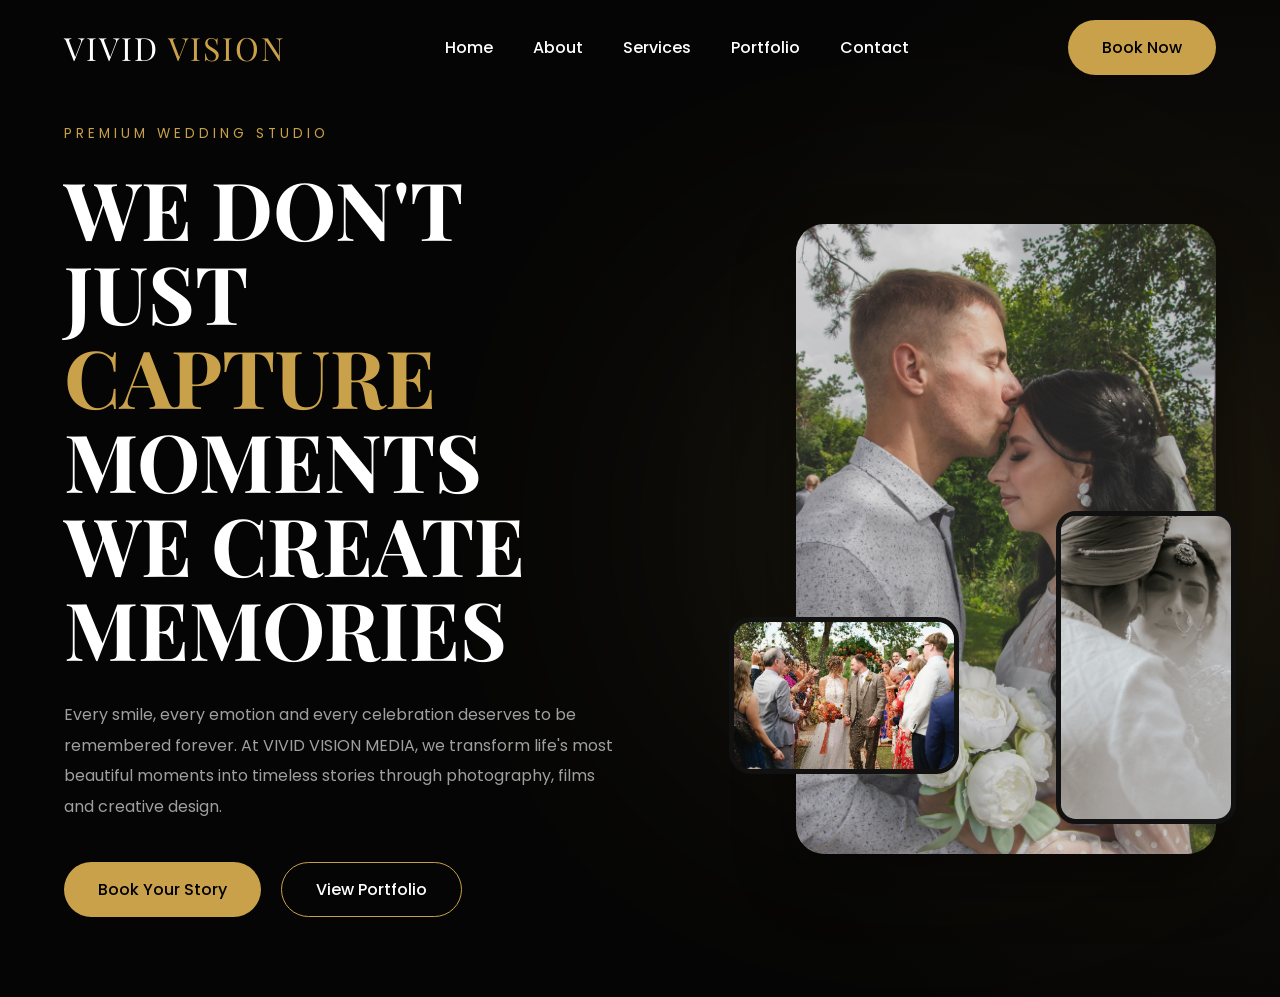
==== index.html @ 35544d78 "html update" ====
<!doctype html>
<html lang="en">
  <head>
    <!-- Basic Meta -->
    <meta charset="UTF-8" />
    <meta name="viewport" content="width=device-width, initial-scale=1.0" />

    <!-- SEO -->
    <meta
      name="description"
      content="VIVID VISION MEDIA - Premium Wedding Photography, Cinematic Films & Graphic Design Studio."
    />
    <meta
      name="keywords"
      content="Wedding Photography, Wedding Films, Graphic Design, Videography, Vivid Vision Media"
    />
    <meta name="author" content="Padmesh Kumar Singh" />

    <title>VIVID VISION MEDIA | Capturing Timeless Stories</title>

    <!-- Google Fonts -->
    <link rel="preconnect" href="https://fonts.googleapis.com" />
    <link rel="preconnect" href="https://fonts.gstatic.com" crossorigin />

    <link
      href="https://fonts.googleapis.com/css2?family=Playfair+Display:wght@500;600;700;800&family=Poppins:wght@300;400;500;600;700&display=swap"
      rel="stylesheet"
    />

    <!-- CSS -->
    <link rel="stylesheet" href="css/style.css" />
  </head>

  <body>
    <!-- ================= HEADER ================= -->

    <header class="header">
      <nav class="navbar container">
        <a href="#" class="logo"> VIVID <span>VISION</span> </a>

        <ul class="nav-links">
          <li><a href="#">Home</a></li>

          <li><a href="#">About</a></li>

          <li><a href="#">Services</a></li>

          <li><a href="#">Portfolio</a></li>

          <li><a href="#">Contact</a></li>
        </ul>

        <a href="#" class="btn btn-primary"> Book Now </a>
      </nav>
    </header>

    <!-- ================= MAIN ================= -->

    <main>
      <!-- HERO -->

      <!--==================== HERO ====================-->

      <!--==================== HERO SECTION ====================-->

      <section class="hero">
        <div class="container hero-wrapper">
          <!-- Left Content -->

          <article class="hero-content">
            <p class="hero-tag">PREMIUM WEDDING STUDIO</p>

            <h1 class="hero-title">
              WE DON'T JUST

              <span>CAPTURE</span>

              MOMENTS

              <br />

              WE CREATE MEMORIES
            </h1>

            <p class="hero-text">
              Every smile, every emotion and every celebration deserves to be
              remembered forever. At VIVID VISION MEDIA, we transform life's
              most beautiful moments into timeless stories through photography,
              films and creative design.
            </p>

            <div class="hero-buttons">
              <a href="#" class="btn btn-primary"> Book Your Story </a>

              <a href="#" class="btn btn-secondary"> View Portfolio </a>
            </div>
          </article>

          <!-- Right Side -->

          <aside class="hero-gallery">
            <div class="glow"></div>

            <img src="images/hero/main.jpg" alt="Wedding" class="main-image" />

            <img
              src="images/hero/left.jpg"
              alt="Photography"
              class="small-image left-image"
            />

            <img
              src="images/hero/right.jpg"
              alt="Graphic Design"
              class="small-image right-image"
            />
          </aside>
        </div>
      </section>

      <!-- SERVICES -->

      <section class="services-preview"></section>

      <!-- PORTFOLIO -->

      <section class="portfolio-preview"></section>

      <!-- CTA -->

      <section class="cta"></section>
    </main>

    <!-- ================= FOOTER ================= -->

    <footer></footer>
  </body>
</html>
---- css/style.css ----
/* ==========================================
   GOOGLE FONTS
========================================== */

/* ==========================================
   CSS VARIABLES
========================================== */

:root {
  /* Colors */

  --primary-color: #c9a14a;
  --primary-hover: #d8b15c;

  --black: #050505;
  --dark: #0d0d0d;
  --card: #171717;

  --white: #ffffff;
  --text: #d9d9d9;
  --gray: #9f9f9f;

  --border: #262626;

  --shadow: 0 15px 40px rgba(0, 0, 0, 0.35);

  /* Fonts */

  --heading-font: "Playfair Display", serif;
  --body-font: "Poppins", sans-serif;

  /* Container */

  --container-width: 1200px;

  /* Transition */

  --transition: 0.35s ease;
}

/* ==========================================
   RESET
========================================== */

* {
  margin: 0;
  padding: 0;
  box-sizing: border-box;
}

html {
  scroll-behavior: smooth;
}

body {
  background: var(--black);

  color: var(--white);

  font-family: var(--body-font);

  overflow-x: hidden;
}

/* ==========================================
   GLOBAL
========================================== */

img {
  display: block;

  width: 100%;
}

a {
  color: inherit;

  text-decoration: none;
}

ul {
  list-style: none;
}

button {
  border: none;

  cursor: pointer;

  font-family: inherit;
}

.container {
  width: min(90%, 1200px);

  margin-inline: auto;
}

/* ==========================================
   TYPOGRAPHY
========================================== */

h1,
h2,
h3,
h4,
h5,
h6 {
  font-family: var(--heading-font);

  font-weight: 700;

  line-height: 1.1;
}

p {
  color: var(--text);

  line-height: 1.8;
}

/* ==========================================
   BUTTONS
========================================== */

.btn {
  display: inline-flex;

  align-items: center;

  justify-content: center;

  padding: 14px 34px;

  border-radius: 50px;

  transition: var(--transition);

  font-weight: 500;
}

.btn-primary {
  background: var(--primary-color);

  color: black;

  border-radius: 50px;

  padding: 15px 34px;

  transition: 0.4s;
}

.btn-primary:hover {
  transform: translateY(-4px);

  box-shadow: 0 10px 30px rgba(201, 161, 74, 0.4);
}

/* ==========================================
   HEADER
========================================== */

/*=========================================
HEADER
=========================================*/

.header {
  position: fixed;

  top: 0;

  left: 0;

  width: 100%;

  z-index: 1000;

  padding: 20px 0;

  background: transparent;

  transition: all 0.4s ease;
}

.navbar {
  display: flex;

  justify-content: space-between;

  align-items: center;
}

.logo {
  font-size: 2rem;

  font-family: var(--heading-font);

  color: white;

  letter-spacing: 2px;
}

.logo span {
  color: var(--primary-color);
}

.nav-links {
  display: flex;

  gap: 40px;
}

.nav-links a {
  position: relative;

  color: var(--white);

  transition: 0.3s;

  font-weight: 500;
}

.nav-links a::after {
  content: "";

  position: absolute;

  left: 0;

  bottom: -8px;

  width: 0;

  height: 2px;

  background: var(--primary-color);

  transition: 0.4s;
}

.nav-links a:hover {
  color: var(--primary-color);
}

.nav-links a:hover::after {
  width: 100%;
}
/*==================================================
                HERO SECTION
==================================================*/

.hero {
  position: relative;

  min-height: 100vh;

  display: flex;

  align-items: center;

  overflow: hidden;

  padding: 120px 0 80px;
}

/* Container */

.hero-wrapper {
  display: grid;

  grid-template-columns: 1.1fr 0.9fr;

  align-items: center;

  gap: 70px;
}

/* LEFT */

.hero-content {
  z-index: 5;
}

/* Tag */

.hero-tag {
  display: inline-block;

  color: var(--primary-color);

  letter-spacing: 4px;

  text-transform: uppercase;

  font-size: 0.85rem;

  margin-bottom: 20px;
}

/* Heading */

.hero-title {
  font-size: 5rem;

  line-height: 1.05;

  font-weight: 700;

  margin-bottom: 30px;
}

.hero-title span {
  display: block;

  color: var(--primary-color);
}

/* Paragraph */

.hero-text {
  max-width: 560px;

  color: var(--gray);

  margin-bottom: 40px;

  line-height: 1.9;
}

/* Buttons */

.hero-buttons {
  display: flex;

  gap: 20px;
}

.btn-secondary {
  border: 1px solid var(--primary-color);

  color: white;
}

.btn-secondary:hover {
  background: var(--primary-color);

  color: black;
}
/*==================================================
              HERO GALLERY
==================================================*/

.hero-gallery {
  position: relative;

  height: 650px;
}

/* Main Image */

.main-image {
  position: absolute;

  width: 420px;

  right: 0;

  top: 30px;

  border-radius: 28px;

  box-shadow: 0 25px 60px rgba(0, 0, 0, 0.45);
}

/* Left Image */

.left-image {
  position: absolute;

  width: 230px;

  left: 0;

  bottom: 70px;

  border-radius: 22px;

  border: 5px solid #111;
}

/* Right Image */

.right-image {
  position: absolute;

  width: 180px;

  right: -20px;

  bottom: 20px;

  border-radius: 20px;

  border: 5px solid #111;
}
/*==================================================
                GLOW EFFECT
==================================================*/

.glow {
  position: absolute;

  width: 420px;

  height: 420px;

  background: #c8a44d;

  opacity: 0.15;

  filter: blur(150px);

  border-radius: 50%;

  right: 80px;

  top: 120px;
}
.hero::before {
  content: "";

  position: absolute;

  inset: 0;

  background: radial-gradient(
    circle at right,
    rgba(201, 161, 74, 0.08),
    transparent 45%
  );

  z-index: -1;
}
.hero-gallery img {
  transition: all 0.5s ease;

  cursor: pointer;
}

.hero-gallery img:hover {
  transform: translateY(-12px) scale(1.03);

  box-shadow:
    0 25px 60px rgba(0, 0, 0, 0.45),
    0 0 35px rgba(201, 161, 74, 0.35);
}
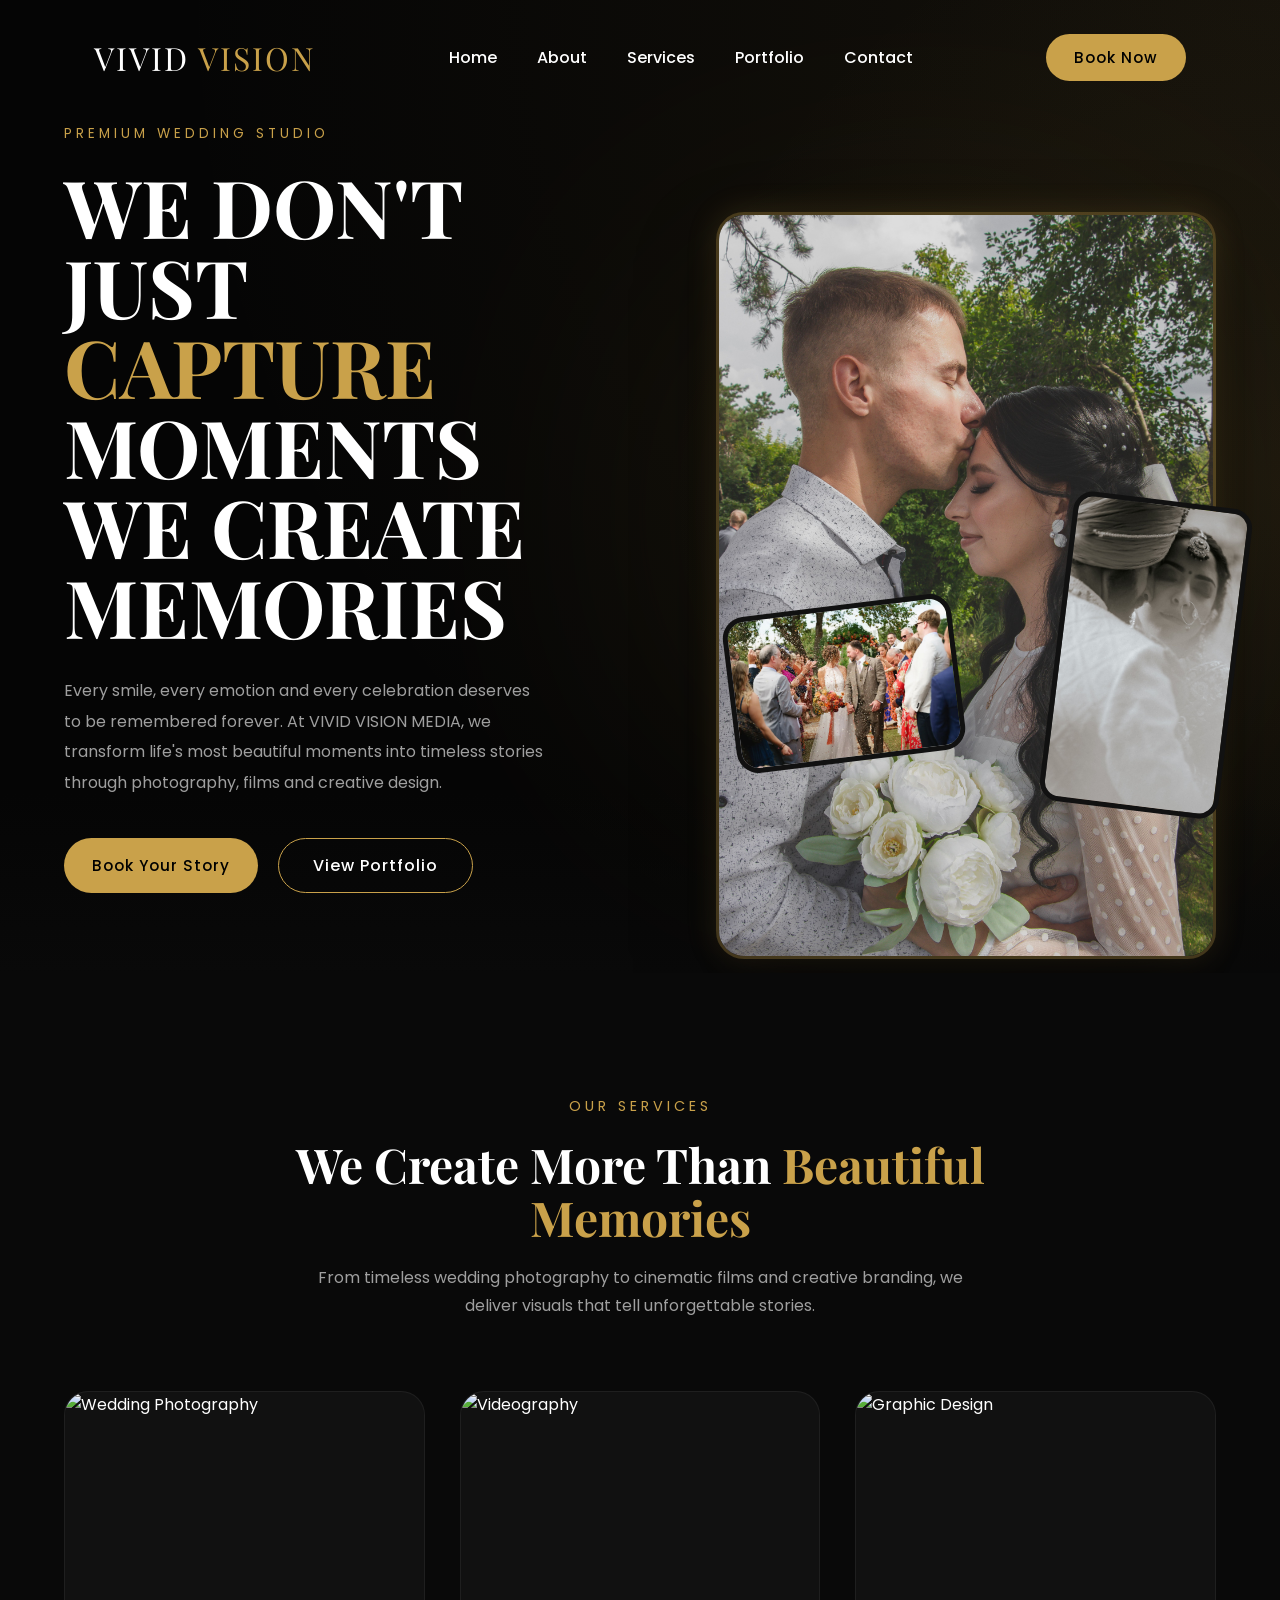
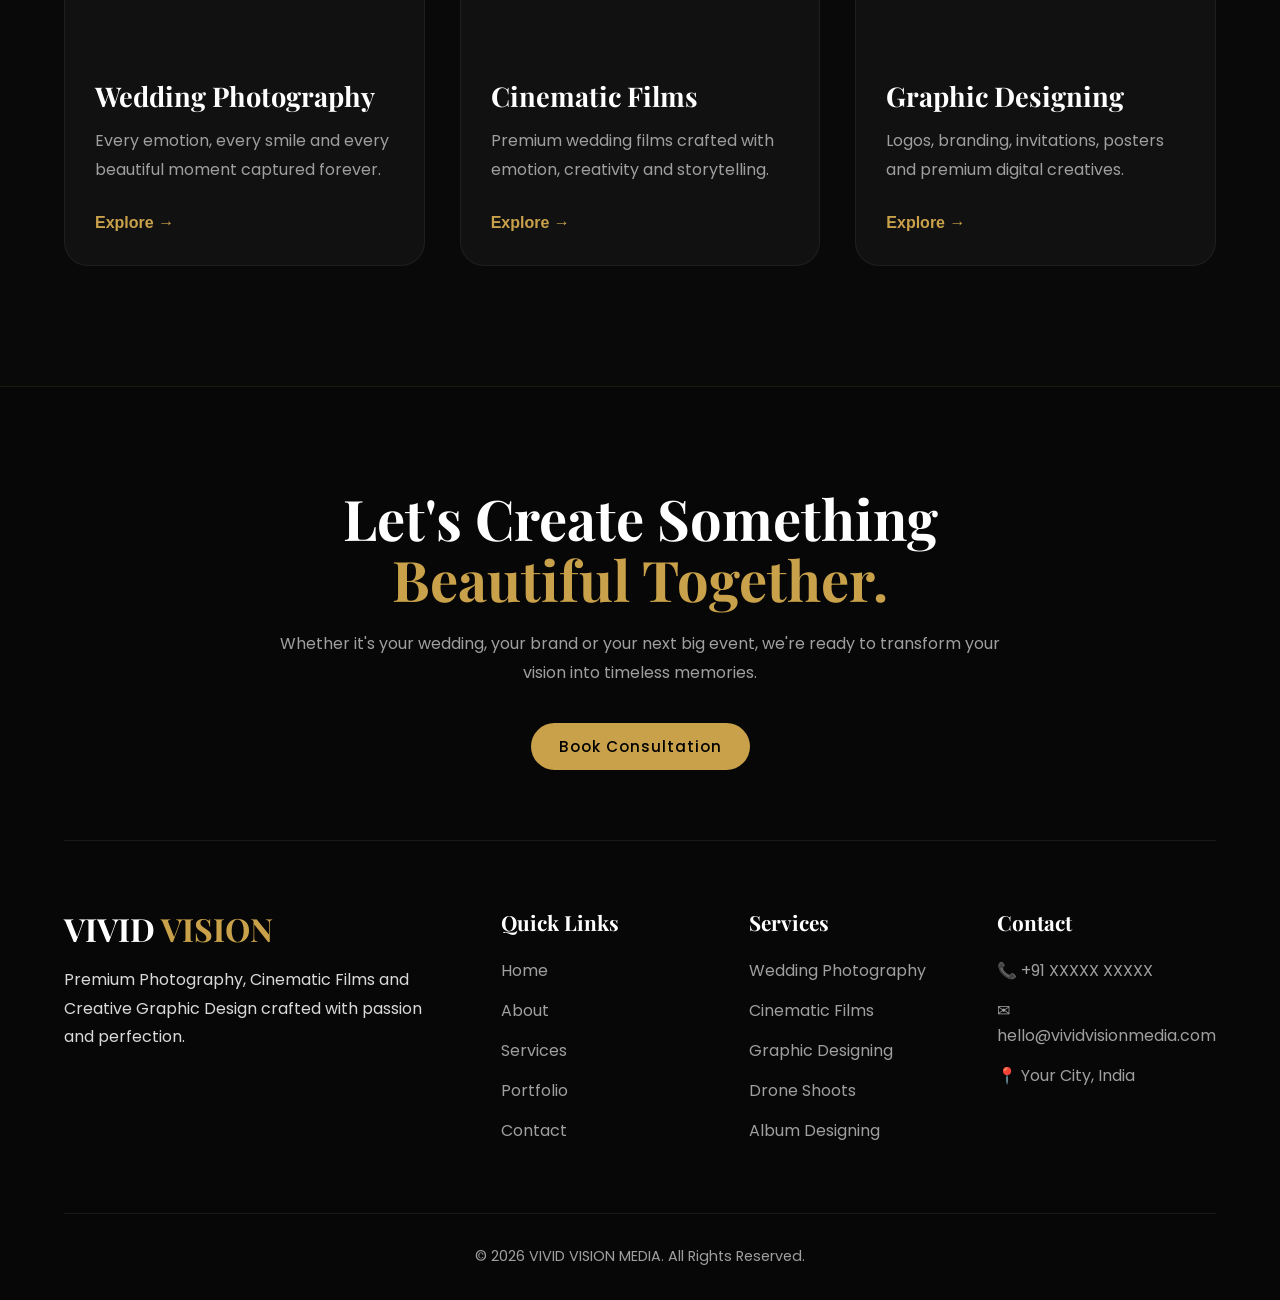
==== commit 17971dd1: "update service and footer section" ====
--- a/index.html
+++ b/index.html
@@ -118,21 +118,244 @@
         </div>
       </section>
 
-      <!-- SERVICES -->
-
-      <section class="services-preview"></section>
-
-      <!-- PORTFOLIO -->
-
-      <section class="portfolio-preview"></section>
-
-      <!-- CTA -->
-
-      <section class="cta"></section>
-    </main>
+     <!--==================== FEATURED SERVICES ====================-->
+
+<!--==================== SERVICES ====================-->
+
+<section class="services">
+
+    <div class="container">
+
+        <div class="section-header">
+
+            <span class="section-tag">OUR SERVICES</span>
+
+            <h2 class="section-title">
+                We Create More Than
+                <span>Beautiful Memories</span>
+            </h2>
+
+            <p class="section-description">
+                From timeless wedding photography to cinematic films and creative branding,
+                we deliver visuals that tell unforgettable stories.
+            </p>
+
+        </div>
+
+        <div class="services-grid">
+
+            <!-- Card 1 -->
+
+            <article class="service-card">
+
+                <div class="service-image">
+
+                    <img src="images/services/wedding.jpg"
+                        alt="Wedding Photography">
+
+                </div>
+
+                <div class="service-content">
+
+                    <h3>Wedding Photography</h3>
+
+                    <p>
+                        Every emotion, every smile and every beautiful moment captured forever.
+                    </p>
+
+                    <a href="#" class="service-link">
+                        Explore →
+                    </a>
+
+                </div>
+
+            </article>
+
+            <!-- Card 2 -->
+
+            <article class="service-card">
+
+                <div class="service-image">
+
+                    <img src="images/services/videography.jpg"
+                        alt="Videography">
+
+                </div>
+
+                <div class="service-content">
+
+                    <h3>Cinematic Films</h3>
+
+                    <p>
+                        Premium wedding films crafted with emotion, creativity and storytelling.
+                    </p>
+
+                    <a href="#" class="service-link">
+                        Explore →
+                    </a>
+
+                </div>
+
+            </article>
+
+            <!-- Card 3 -->
+
+            <article class="service-card">
+
+                <div class="service-image">
+
+                    <img src="images/services/graphic-design.jpg"
+                        alt="Graphic Design">
+
+                </div>
+
+                <div class="service-content">
+
+                    <h3>Graphic Designing</h3>
+
+                    <p>
+                        Logos, branding, invitations, posters and premium digital creatives.
+                    </p>
+
+                    <a href="#" class="service-link">
+                        Explore →
+                    </a>
+
+                </div>
+
+            </article>
+
+        </div>
+
+    </div>
+
+</section>
 
     <!-- ================= FOOTER ================= -->
 
-    <footer></footer>
+    <!--==================== FOOTER ====================-->
+
+<footer class="footer">
+
+    <div class="container">
+
+        <!-- CTA -->
+
+        <div class="footer-cta">
+
+            <h2>
+                Let's Create Something
+                <span>Beautiful Together.</span>
+            </h2>
+
+            <p>
+                Whether it's your wedding, your brand or your next big event,
+                we're ready to transform your vision into timeless memories.
+            </p>
+
+            <a href="#" class="btn btn-primary">
+                Book Consultation
+            </a>
+
+        </div>
+
+        <hr>
+
+        <!-- Footer Content -->
+
+        <div class="footer-content">
+
+            <!-- Brand -->
+
+            <div class="footer-column">
+
+                <h3 class="footer-logo">
+                    VIVID <span>VISION</span>
+                </h3>
+
+                <p>
+                    Premium Photography, Cinematic Films and Creative Graphic
+                    Design crafted with passion and perfection.
+                </p>
+
+            </div>
+
+            <!-- Quick Links -->
+
+            <div class="footer-column">
+
+                <h4>Quick Links</h4>
+
+                <ul>
+
+                    <li><a href="#">Home</a></li>
+
+                    <li><a href="#">About</a></li>
+
+                    <li><a href="#">Services</a></li>
+
+                    <li><a href="#">Portfolio</a></li>
+
+                    <li><a href="#">Contact</a></li>
+
+                </ul>
+
+            </div>
+
+            <!-- Services -->
+
+            <div class="footer-column">
+
+                <h4>Services</h4>
+
+                <ul>
+
+                    <li>Wedding Photography</li>
+
+                    <li>Cinematic Films</li>
+
+                    <li>Graphic Designing</li>
+
+                    <li>Drone Shoots</li>
+
+                    <li>Album Designing</li>
+
+                </ul>
+
+            </div>
+
+            <!-- Contact -->
+
+            <div class="footer-column">
+
+                <h4>Contact</h4>
+
+                <ul>
+
+                    <li>📞 +91 XXXXX XXXXX</li>
+
+                    <li>✉ hello@vividvisionmedia.com</li>
+
+                    <li>📍 Your City, India</li>
+
+                </ul>
+
+            </div>
+
+        </div>
+
+        <div class="footer-bottom">
+
+            <p>
+
+                © 2026 VIVID VISION MEDIA. All Rights Reserved.
+
+            </p>
+
+        </div>
+
+    </div>
+
+</footer>
   </body>
 </html>
--- a/css/style.css
+++ b/css/style.css
@@ -53,7 +53,13 @@
 }
 
 body {
-  background: var(--black);
+  background:
+
+radial-gradient(circle at top right,
+rgba(201,161,74,.08),
+transparent 35%),
+
+#050505;
 
   color: var(--white);
 
@@ -146,15 +152,20 @@
 
   border-radius: 50px;
 
-  padding: 15px 34px;
+  padding: 12px 28px;
+  font-size:.95rem;
+letter-spacing:1px;
 
   transition: 0.4s;
 }
 
-.btn-primary:hover {
-  transform: translateY(-4px);
-
-  box-shadow: 0 10px 30px rgba(201, 161, 74, 0.4);
+.btn-primary:hover{
+
+    transform:translateY(-5px) scale(1.02);
+
+    box-shadow:
+    0 12px 35px rgba(201,161,74,.45);
+
 }
 
 /* ==========================================
@@ -189,6 +200,7 @@
   justify-content: space-between;
 
   align-items: center;
+  padding:14px 30px;
 }
 
 .logo {
@@ -263,6 +275,29 @@
 
   padding: 120px 0 80px;
 }
+.hero::after{
+
+    content:"";
+
+    position:absolute;
+
+    left:0;
+
+    bottom:0;
+
+    width:100%;
+
+    height:180px;
+
+    background:linear-gradient(
+        to bottom,
+        transparent,
+        #090909
+    );
+
+    pointer-events:none;
+
+}
 
 /* Container */
 
@@ -274,6 +309,8 @@
   align-items: center;
 
   gap: 70px;
+  position: relative;
+z-index: 2;
 }
 
 /* LEFT */
@@ -303,7 +340,7 @@
 .hero-title {
   font-size: 5rem;
 
-  line-height: 1.05;
+  line-height: 1;
 
   font-weight: 700;
 
@@ -319,7 +356,7 @@
 /* Paragraph */
 
 .hero-text {
-  max-width: 560px;
+  max-width: 480px;
 
   color: var(--gray);
 
@@ -334,6 +371,11 @@
   display: flex;
 
   gap: 20px;
+}
+.hero-buttons .btn{
+
+    letter-spacing:1px;
+
 }
 
 .btn-secondary {
@@ -359,18 +401,26 @@
 
 /* Main Image */
 
-.main-image {
-  position: absolute;
-
-  width: 420px;
-
-  right: 0;
-
-  top: 30px;
-
-  border-radius: 28px;
-
-  box-shadow: 0 25px 60px rgba(0, 0, 0, 0.45);
+.main-image{
+
+    position:absolute;
+
+    width:500px;
+
+    right:0;
+
+    top:30px;
+
+    border-radius:28px;
+
+    border:3px solid rgba(201,161,74,.30);
+
+    box-shadow:
+        0 35px 80px rgba(0,0,0,.45),
+        0 0 30px rgba(201,161,74,.18);
+
+    transition:.5s;
+
 }
 
 /* Left Image */
@@ -387,6 +437,9 @@
   border-radius: 22px;
 
   border: 5px solid #111;
+  transform:rotate(-7deg);
+
+transition:.5s;
 }
 
 /* Right Image */
@@ -403,6 +456,9 @@
   border-radius: 20px;
 
   border: 5px solid #111;
+  transform:rotate(7deg);
+
+transition:.5s;
 }
 /*==================================================
                 GLOW EFFECT
@@ -455,3 +511,331 @@
     0 25px 60px rgba(0, 0, 0, 0.45),
     0 0 35px rgba(201, 161, 74, 0.35);
 }
+
+/*==================================================
+                SERVICES
+==================================================*/
+
+/*==================================================
+                SERVICES
+==================================================*/
+
+.services{
+
+    padding:120px 0;
+
+    background:#090909;
+
+}
+
+.section-header{
+
+    text-align:center;
+
+    max-width:700px;
+
+    margin:0 auto 70px;
+
+}
+
+.section-tag{
+
+    color:var(--primary-color);
+
+    letter-spacing:4px;
+
+    font-size:.9rem;
+
+    text-transform:uppercase;
+
+}
+
+.section-title{
+
+    font-size:3rem;
+
+    margin:20px 0;
+
+}
+
+.section-title span{
+
+    color:var(--primary-color);
+
+}
+
+.section-description{
+
+    color:var(--gray);
+
+    line-height:1.8;
+
+}
+
+.services-grid{
+
+    display:grid;
+
+    grid-template-columns:repeat(3,1fr);
+
+    gap:35px;
+
+}
+
+.service-card{
+
+    background:#111;
+
+    border-radius:24px;
+
+    overflow:hidden;
+
+    transition:.45s;
+
+    border:1px solid rgba(255,255,255,.06);
+
+}
+
+.service-card:hover{
+
+    transform:translateY(-12px);
+
+    border-color:rgba(201,161,74,.35);
+
+    box-shadow:
+    0 25px 60px rgba(0,0,0,.45);
+
+}
+
+.service-image{
+
+    overflow:hidden;
+
+    height:260px;
+
+}
+
+.service-image img{
+
+    width:100%;
+
+    height:100%;
+
+    object-fit:cover;
+
+    transition:.6s;
+
+}
+
+.service-card:hover img{
+
+    transform:scale(1.08);
+
+}
+.service-content{
+
+    padding:30px;
+
+}
+
+.service-content h3{
+
+    margin-bottom:15px;
+
+    font-size:1.7rem;
+
+}
+
+.service-content p{
+
+    color:var(--gray);
+
+    line-height:1.8;
+
+    margin-bottom:25px;
+
+}
+
+.service-link{
+
+    color:var(--primary-color);
+
+    font-weight:600;
+
+    transition:.4s;
+
+}
+
+.service-link:hover{
+
+    letter-spacing:1px;
+
+}
+/*=========================================
+        HERO HOVER EFFECTS
+=========================================*/
+
+.hero-gallery:hover .main-image{
+
+    transform:translateY(-12px) scale(1.02);
+
+}
+
+.hero-gallery:hover .left-image{
+
+    transform:rotate(-10deg) translateY(-10px);
+
+}
+
+.hero-gallery:hover .right-image{
+
+    transform:rotate(10deg) translateY(-10px);
+
+}
+
+/*==================================================
+                    FOOTER
+==================================================*/
+
+.footer{
+
+    background:#070707;
+
+    padding:100px 0 30px;
+
+    border-top:1px solid rgba(201,161,74,.12);
+
+}
+
+.footer hr{
+
+    border:none;
+
+    height:1px;
+
+    background:rgba(255,255,255,.08);
+
+    margin:70px 0;
+
+}
+.footer-cta{
+
+    text-align:center;
+
+    max-width:750px;
+
+    margin:auto;
+
+}
+
+.footer-cta h2{
+
+    font-size:3.5rem;
+
+    margin-bottom:20px;
+
+}
+
+.footer-cta span{
+
+    color:var(--primary-color);
+
+}
+
+.footer-cta p{
+
+    color:var(--gray);
+
+    line-height:1.8;
+
+    margin-bottom:35px;
+
+}
+.footer-content{
+
+    display:grid;
+
+    grid-template-columns:2fr 1fr 1fr 1fr;
+
+    gap:60px;
+
+}
+
+.footer-column h4{
+
+    margin-bottom:25px;
+
+    font-size:1.3rem;
+
+}
+
+.footer-column ul{
+
+    display:flex;
+
+    flex-direction:column;
+
+    gap:15px;
+
+}
+
+.footer-column a{
+
+    color:var(--gray);
+
+    transition:.35s;
+
+}
+
+.footer-column a:hover{
+
+    color:var(--primary-color);
+
+    padding-left:8px;
+
+}
+
+.footer-column li{
+
+    color:var(--gray);
+
+}
+.footer-logo{
+
+    font-size:2rem;
+
+    margin-bottom:20px;
+
+}
+
+.footer-logo span{
+
+    color:var(--primary-color);
+
+}
+.footer-bottom{
+
+    margin-top:70px;
+
+    padding-top:30px;
+
+    text-align:center;
+
+    border-top:1px solid rgba(255,255,255,.08);
+
+}
+
+.footer-bottom p{
+
+    color:var(--gray);
+
+    font-size:.9rem;
+
+}
+.footer .btn-primary:hover{
+
+    box-shadow:
+
+    0 0 30px rgba(201,161,74,.45);
+
+}
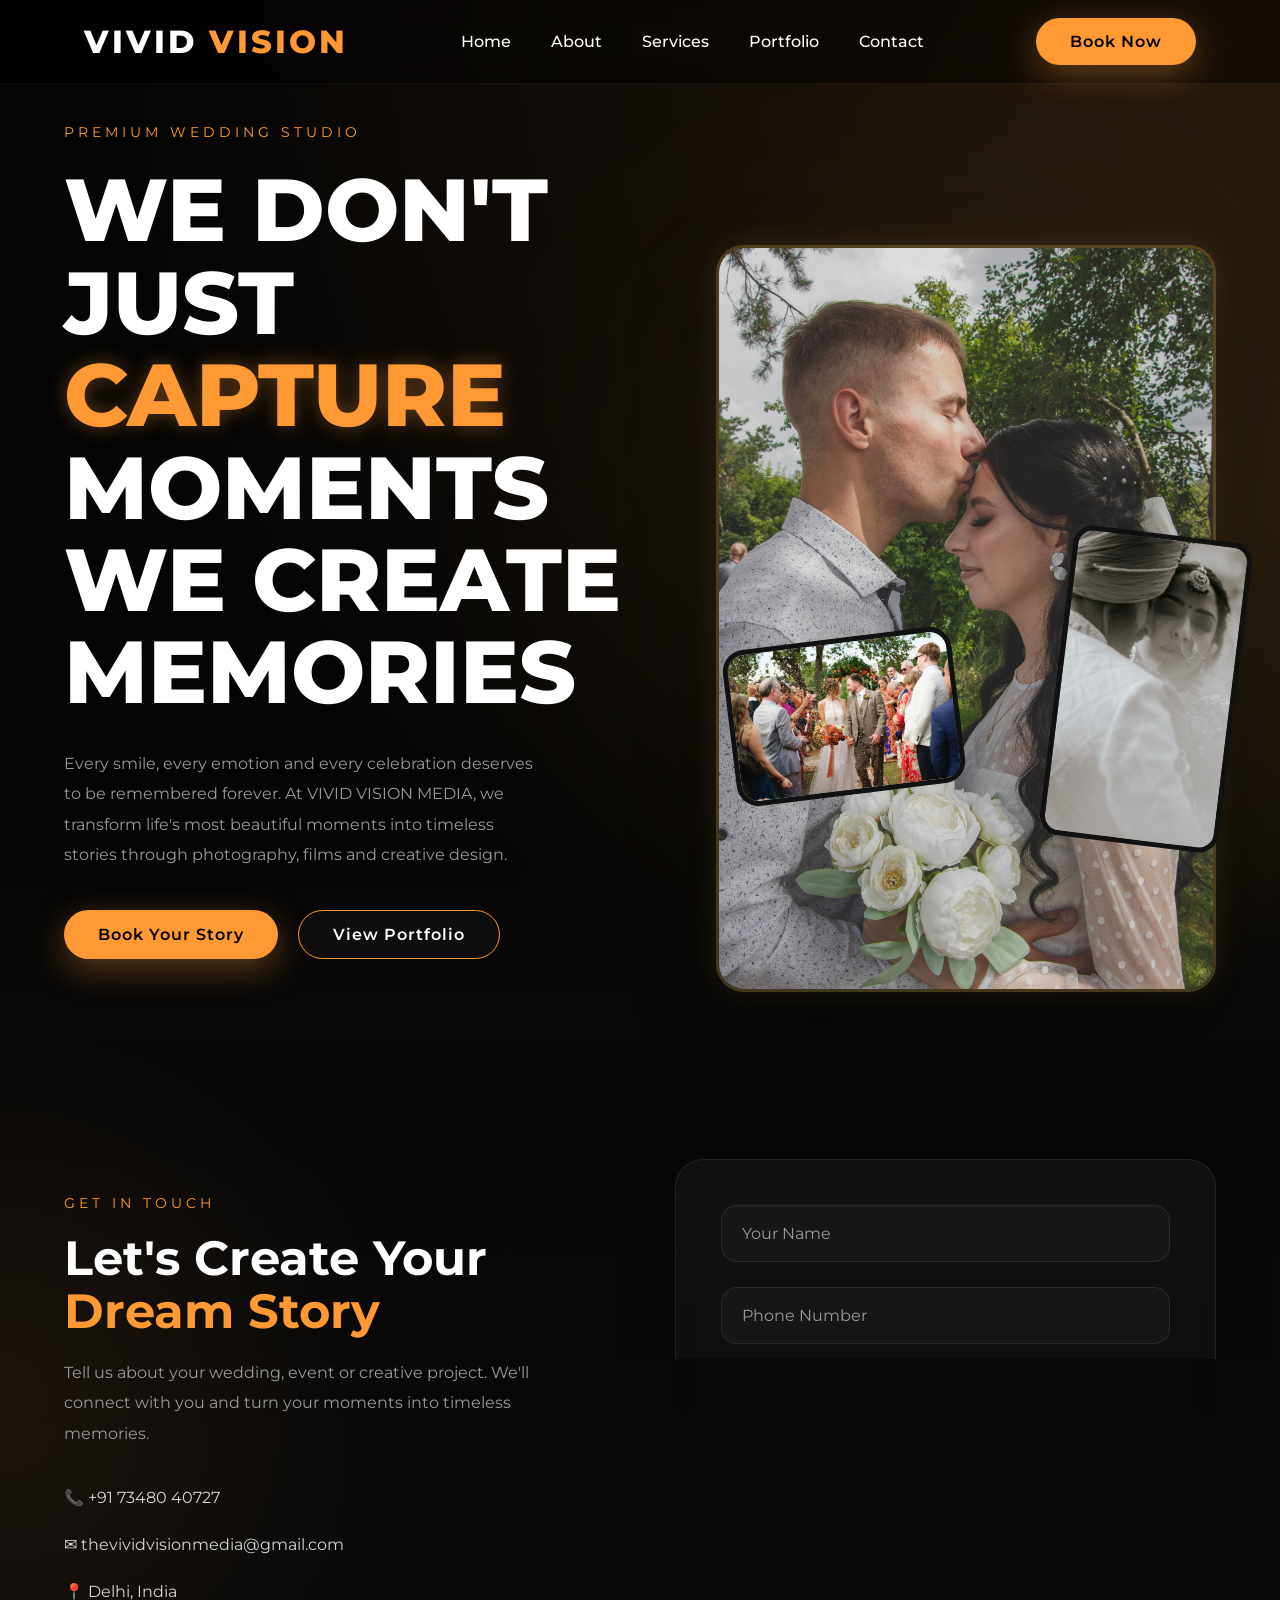
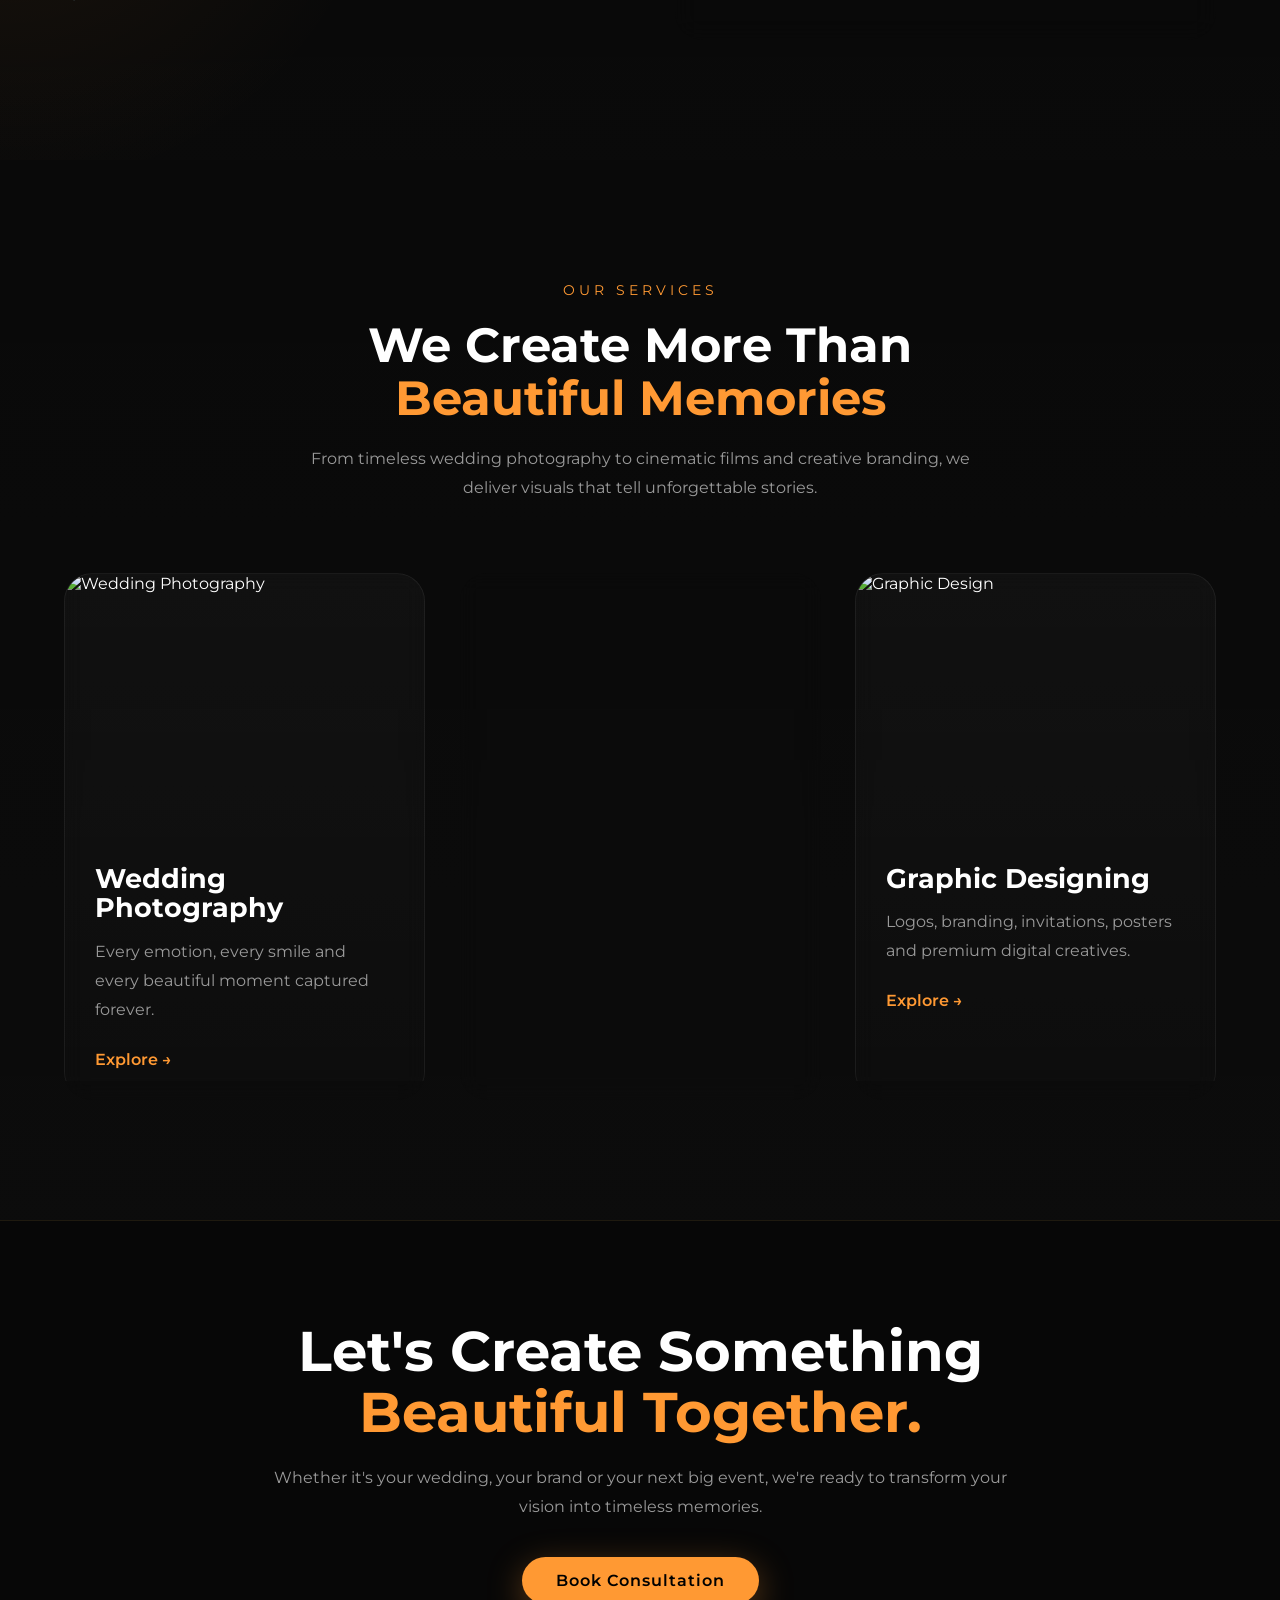
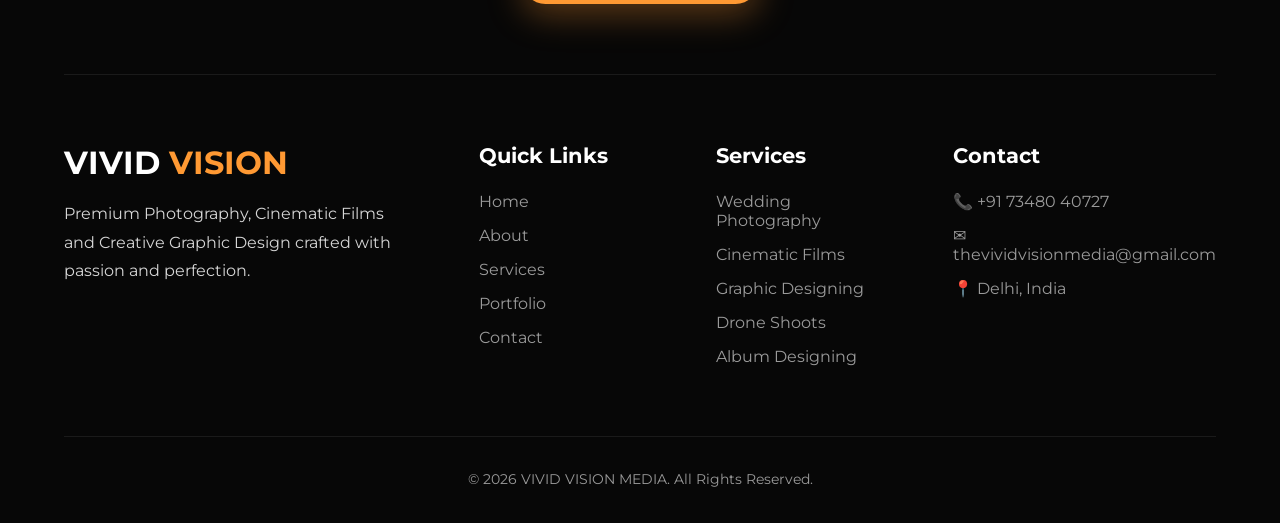
==== commit 738dc358: "font and color update with some new features" ====
--- a/index.html
+++ b/index.html
@@ -23,9 +23,11 @@
     <link rel="preconnect" href="https://fonts.gstatic.com" crossorigin />
 
     <link
-      href="https://fonts.googleapis.com/css2?family=Playfair+Display:wght@500;600;700;800&family=Poppins:wght@300;400;500;600;700&display=swap"
-      rel="stylesheet"
-    />
+  href="https://fonts.googleapis.com/css2?family=Montserrat:wght@300;400;500;600;700;800&display=swap"
+  rel="stylesheet"
+/>
+
+    <link href="https://unpkg.com/aos@2.3.4/dist/aos.css" rel="stylesheet">
 
     <!-- CSS -->
     <link rel="stylesheet" href="css/style.css" />
@@ -118,6 +120,86 @@
         </div>
       </section>
 
+      <!--==================== CONTACT FORM ====================-->
+
+<section class="contact">
+
+    <div class="container contact-wrapper">
+
+        <!-- Left Side -->
+
+        <div class="contact-content">
+
+            <span class="section-tag">
+                GET IN TOUCH
+            </span>
+
+            <h2 class="section-title">
+                Let's Create Your
+                <span>Dream Story</span>
+            </h2>
+
+            <p class="contact-text">
+                Tell us about your wedding, event or creative project.
+                We'll connect with you and turn your moments into timeless memories.
+            </p>
+
+            <div class="contact-details">
+
+                <p>📞 +91 73480 40727 </p>
+
+                <p>✉ thevividvisionmedia@gmail.com </p>
+
+                <p>📍 Delhi, India</p>
+
+            </div>
+
+        </div>
+
+        <!-- Right Side Form -->
+
+        <form class="contact-form">
+
+            <div class="input-group">
+
+                <input
+                    type="text"
+                    placeholder="Your Name"
+                    required
+                />
+
+            </div>
+
+            <div class="input-group">
+
+                <input
+                    type="tel"
+                    placeholder="Phone Number"
+                    required
+                />
+
+            </div>
+
+            <div class="input-group">
+
+                <textarea
+                    rows="6"
+                    placeholder="Tell Us About Your Event..."
+                    required
+                ></textarea>
+
+            </div>
+
+            <button type="submit" class="btn btn-primary">
+                Send Message
+            </button>
+
+        </form>
+
+    </div>
+
+</section>
+
      <!--==================== FEATURED SERVICES ====================-->
 
 <!--==================== SERVICES ====================-->
@@ -146,7 +228,7 @@
 
             <!-- Card 1 -->
 
-            <article class="service-card">
+            <article class="service-card" data-aos="fade-up">
 
                 <div class="service-image">
 
@@ -173,7 +255,7 @@
 
             <!-- Card 2 -->
 
-            <article class="service-card">
+            <article class="service-card" data-aos="fade-up">
 
                 <div class="service-image">
 
@@ -200,7 +282,7 @@
 
             <!-- Card 3 -->
 
-            <article class="service-card">
+            <article class="service-card" data-aos="fade-up">
 
                 <div class="service-image">
 
@@ -332,11 +414,11 @@
 
                 <ul>
 
-                    <li>📞 +91 XXXXX XXXXX</li>
-
-                    <li>✉ hello@vividvisionmedia.com</li>
-
-                    <li>📍 Your City, India</li>
+                    <li>📞 +91 73480 40727 </li>
+
+                    <li>✉ thevividvisionmedia@gmail.com </li>
+
+                    <li>📍 Delhi, India</li>
 
                 </ul>
 
@@ -357,5 +439,15 @@
     </div>
 
 </footer>
+
+ <script src="https://unpkg.com/aos@2.3.4/dist/aos.js"></script>
+
+<script>
+AOS.init({
+  duration: 1200,
+  once: true
+});
+</script>
+
   </body>
 </html>
--- a/css/style.css
+++ b/css/style.css
@@ -7,35 +7,36 @@
 ========================================== */
 
 :root {
-  /* Colors */
-
-  --primary-color: #c9a14a;
-  --primary-hover: #d8b15c;
+
+  /* SAFFRON THEME */
+
+  --primary-color: #ff9933;
+  --primary-hover: #ffad52;
 
   --black: #050505;
   --dark: #0d0d0d;
-  --card: #171717;
+  --card: #111111;
 
   --white: #ffffff;
-  --text: #d9d9d9;
-  --gray: #9f9f9f;
-
-  --border: #262626;
-
-  --shadow: 0 15px 40px rgba(0, 0, 0, 0.35);
-
-  /* Fonts */
-
-  --heading-font: "Playfair Display", serif;
-  --body-font: "Poppins", sans-serif;
-
-  /* Container */
+
+  --text: #d6d6d6;
+  --gray: #9a9a9a;
+
+  --border: rgba(255,255,255,.08);
+
+  --shadow:
+      0 20px 60px rgba(0,0,0,.45);
+
+  /* FONT */
+
+  --heading-font: "Montserrat", sans-serif;
+  --body-font: "Montserrat", sans-serif;
+
+  /* LAYOUT */
 
   --container-width: 1200px;
 
-  /* Transition */
-
-  --transition: 0.35s ease;
+  --transition: .4s ease;
 }
 
 /* ==========================================
@@ -53,13 +54,17 @@
 }
 
 body {
+
   background:
-
-radial-gradient(circle at top right,
-rgba(201,161,74,.08),
-transparent 35%),
-
-#050505;
+  radial-gradient(circle at top right,
+  rgba(255,153,51,.12),
+  transparent 30%),
+
+  radial-gradient(circle at bottom left,
+  rgba(255,153,51,.08),
+  transparent 35%),
+
+  #050505;
 
   color: var(--white);
 
@@ -130,6 +135,7 @@
 ========================================== */
 
 .btn {
+
   display: inline-flex;
 
   align-items: center;
@@ -138,35 +144,53 @@
 
   padding: 14px 34px;
 
-  border-radius: 50px;
+  border-radius: 60px;
 
   transition: var(--transition);
 
-  font-weight: 500;
+  font-weight: 600;
+
+  letter-spacing: 1px;
 }
 
 .btn-primary {
+
   background: var(--primary-color);
 
   color: black;
 
-  border-radius: 50px;
-
-  padding: 12px 28px;
-  font-size:.95rem;
-letter-spacing:1px;
-
-  transition: 0.4s;
-}
-
-.btn-primary:hover{
-
-    transform:translateY(-5px) scale(1.02);
-
-    box-shadow:
-    0 12px 35px rgba(201,161,74,.45);
-
-}
+  box-shadow:
+  0 10px 35px rgba(255,153,51,.35);
+}
+
+.btn-primary:hover {
+
+  transform: translateY(-6px);
+
+  background: var(--primary-hover);
+
+  box-shadow:
+  0 18px 45px rgba(255,153,51,.45);
+}
+
+.btn-secondary {
+
+  border: 1px solid rgba(255,255,255,.15);
+
+  background: rgba(255,255,255,.03);
+
+  backdrop-filter: blur(10px);
+
+  color: white;
+}
+
+.btn-secondary:hover {
+
+  border-color: var(--primary-color);
+
+  background: rgba(255,153,51,.12);
+}
+
 
 /* ==========================================
    HEADER
@@ -177,6 +201,7 @@
 =========================================*/
 
 .header {
+
   position: fixed;
 
   top: 0;
@@ -187,30 +212,37 @@
 
   z-index: 1000;
 
-  padding: 20px 0;
-
-  background: transparent;
-
-  transition: all 0.4s ease;
-}
-
-.navbar {
+  padding: 18px 0;
+
+  backdrop-filter: blur(14px);
+
+  background: rgba(0,0,0,.45);
+
+  border-bottom: 1px solid rgba(255,255,255,.05);
+}
+
+ .navbar {
+
   display: flex;
 
   justify-content: space-between;
 
   align-items: center;
-  padding:14px 30px;
+
+  padding: 0 20px;
 }
 
 .logo {
+
   font-size: 2rem;
 
-  font-family: var(--heading-font);
+  font-weight: 800;
+
+  letter-spacing: 3px;
 
   color: white;
 
-  letter-spacing: 2px;
+  text-transform: uppercase;
 }
 
 .logo span {
@@ -275,6 +307,7 @@
 
   padding: 120px 0 80px;
 }
+
 .hero::after{
 
     content:"";
@@ -338,19 +371,24 @@
 /* Heading */
 
 .hero-title {
-  font-size: 5rem;
-
-  line-height: 1;
-
-  font-weight: 700;
+
+  font-size: 5.5rem;
+
+  line-height: 1.05;
+
+  font-weight: 800;
 
   margin-bottom: 30px;
+
+  text-transform: uppercase;
 }
 
 .hero-title span {
-  display: block;
 
   color: var(--primary-color);
+
+  text-shadow:
+  0 0 20px rgba(255,153,51,.35);
 }
 
 /* Paragraph */
@@ -460,6 +498,7 @@
 
 transition:.5s;
 }
+
 /*==================================================
                 GLOW EFFECT
 ==================================================*/
@@ -483,6 +522,7 @@
 
   top: 120px;
 }
+
 .hero::before {
   content: "";
 
@@ -512,14 +552,160 @@
     0 0 35px rgba(201, 161, 74, 0.35);
 }
 
+ /*==================================================
+                CONTACT SECTION
+==================================================*/
+
+.contact {
+
+    padding: 120px 0;
+
+    background:
+    radial-gradient(circle at left,
+    rgba(255,153,51,.08),
+    transparent 30%),
+
+    #070707;
+}
+
+.contact-wrapper {
+
+    display: grid;
+
+    grid-template-columns: 1fr 1fr;
+
+    gap: 70px;
+
+    align-items: center;
+}
+
+/* LEFT SIDE */
+
+.contact-content .section-title {
+
+    margin: 20px 0;
+}
+
+.contact-text {
+
+    color: var(--gray);
+
+    line-height: 1.9;
+
+    margin-bottom: 35px;
+
+    max-width: 500px;
+}
+
+.contact-details {
+
+    display: flex;
+
+    flex-direction: column;
+
+    gap: 18px;
+}
+
+.contact-details p {
+
+    color: var(--text);
+
+    font-size: 1rem;
+}
+
+/* FORM */
+
+.contact-form {
+
+    background:
+    linear-gradient(
+    180deg,
+    rgba(255,255,255,.04),
+    rgba(255,255,255,.02)
+    );
+
+    padding: 45px;
+
+    border-radius: 28px;
+
+    border: 1px solid rgba(255,255,255,.08);
+
+    backdrop-filter: blur(12px);
+
+    box-shadow:
+    0 20px 50px rgba(0,0,0,.35);
+}
+
+.input-group {
+
+    margin-bottom: 25px;
+}
+
+.contact-form input,
+.contact-form textarea {
+
+    width: 100%;
+
+    padding: 18px 20px;
+
+    border-radius: 16px;
+
+    border: 1px solid rgba(255,255,255,.08);
+
+    background: rgba(255,255,255,.03);
+
+    color: white;
+
+    font-family: inherit;
+
+    font-size: 1rem;
+
+    outline: none;
+
+    transition: .4s;
+}
+
+.contact-form textarea {
+
+    resize: none;
+}
+
+.contact-form input:focus,
+.contact-form textarea:focus {
+
+    border-color: var(--primary-color);
+
+    box-shadow:
+    0 0 20px rgba(255,153,51,.15);
+}
+
+.contact-form input::placeholder,
+.contact-form textarea::placeholder {
+
+    color: #9a9a9a;
+}
+
+/* BUTTON */
+
+.contact-form .btn {
+
+    width: 100%;
+}
+
+/* HOVER EFFECT */
+
+.contact-form:hover {
+
+    transform: translateY(-5px);
+
+    transition: .4s;
+}
+
+
 /*==================================================
                 SERVICES
 ==================================================*/
 
-/*==================================================
-                SERVICES
-==================================================*/
-
 .services{
 
     padding:120px 0;
@@ -528,6 +714,29 @@
 
 }
 
+section {
+
+  position: relative;
+}
+
+section::before {
+
+  content: "";
+
+  position: absolute;
+
+  inset: 0;
+
+  background:
+  linear-gradient(
+  180deg,
+  transparent,
+  rgba(255,255,255,.01)
+  );
+
+  pointer-events: none;
+}
+
 .section-header{
 
     text-align:center;
@@ -582,29 +791,37 @@
 
 }
 
-.service-card{
-
-    background:#111;
-
-    border-radius:24px;
-
-    overflow:hidden;
-
-    transition:.45s;
-
-    border:1px solid rgba(255,255,255,.06);
-
-}
-
-.service-card:hover{
-
-    transform:translateY(-12px);
-
-    border-color:rgba(201,161,74,.35);
-
-    box-shadow:
-    0 25px 60px rgba(0,0,0,.45);
-
+.service-card {
+
+  background:
+  linear-gradient(
+  180deg,
+  rgba(255,255,255,.03),
+  rgba(255,255,255,.01)
+  );
+
+  border-radius: 28px;
+
+  overflow: hidden;
+
+  transition: .45s;
+
+  border: 1px solid rgba(255,255,255,.06);
+
+  backdrop-filter: blur(10px);
+}
+
+.service-card:hover {
+
+  transform:
+  translateY(-14px);
+
+  border-color:
+  rgba(255,153,51,.35);
+
+  box-shadow:
+  0 30px 60px rgba(0,0,0,.45),
+  0 0 30px rgba(255,153,51,.12);
 }
 
 .service-image{
@@ -838,4 +1055,109 @@
 
     0 0 30px rgba(201,161,74,.45);
 
+}
+
+/* =========================================
+   RESPONSIVE
+========================================= */
+
+@media (max-width: 992px) {
+
+  .hero-wrapper {
+
+    grid-template-columns: 1fr;
+
+    text-align: center;
+  }
+
+  .hero-text {
+
+    margin-inline: auto;
+  }
+
+  .hero-buttons {
+
+    justify-content: center;
+  }
+
+  .hero-gallery {
+
+    margin-top: 60px;
+
+    height: 550px;
+  }
+
+  .services-grid {
+
+    grid-template-columns: 1fr;
+  }
+
+  .footer-content {
+
+    grid-template-columns: 1fr 1fr;
+  }
+
+  .hero-title {
+
+    font-size: 4rem;
+  }
+}
+
+@media (max-width: 768px) {
+
+  .nav-links {
+
+    display: none;
+  }
+
+  .hero-title {
+
+    font-size: 3rem;
+  }
+
+  .section-title {
+
+    font-size: 2.3rem;
+  }
+
+  .footer-cta h2 {
+
+    font-size: 2.3rem;
+  }
+
+  .footer-content {
+
+    grid-template-columns: 1fr;
+  }
+
+  .main-image {
+
+    width: 100%;
+  }
+
+  .left-image,
+  .right-image {
+
+    display: none;
+  }
+}
+
+@media (max-width: 992px) {
+
+    .contact-wrapper {
+
+        grid-template-columns: 1fr;
+
+        text-align: center;
+    }
+
+    .contact-text {
+
+        margin-inline: auto;
+    }
+
+    .contact-details {
+
+        align-items: center;
+    }
 }
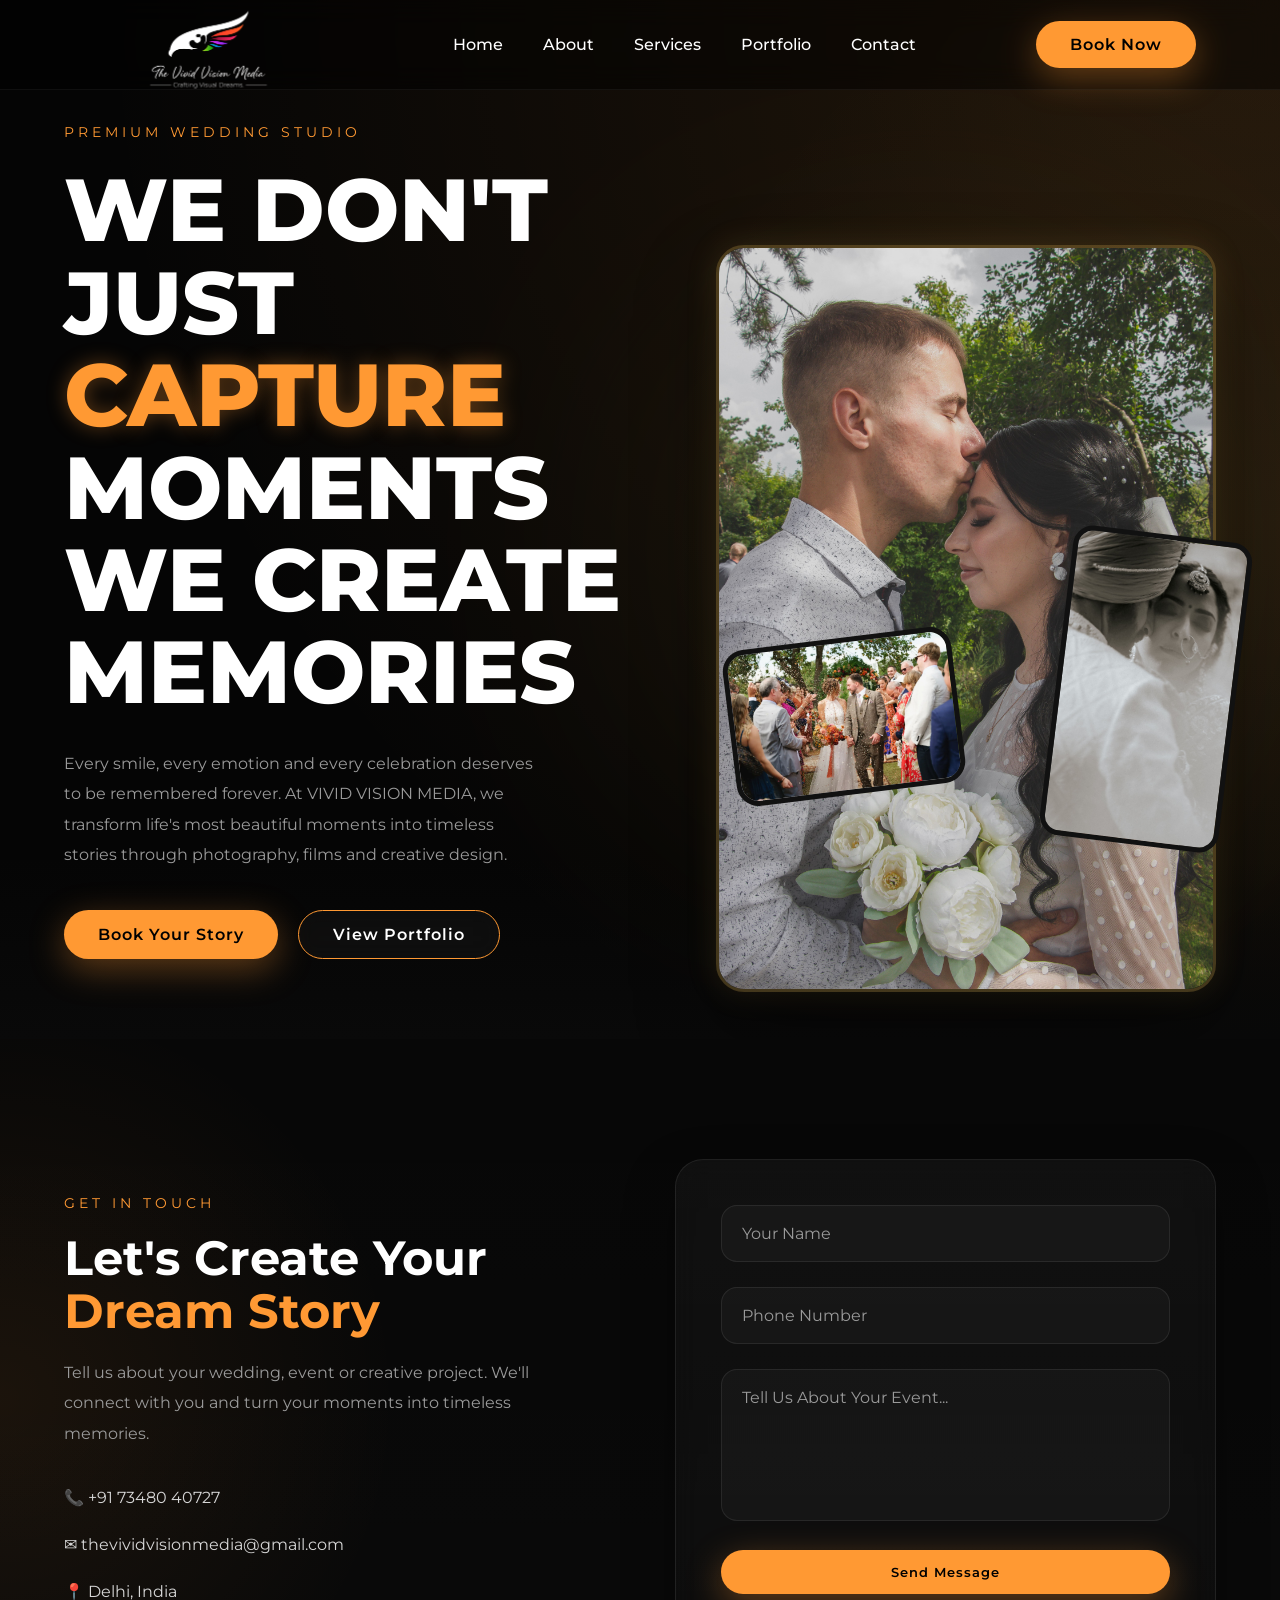
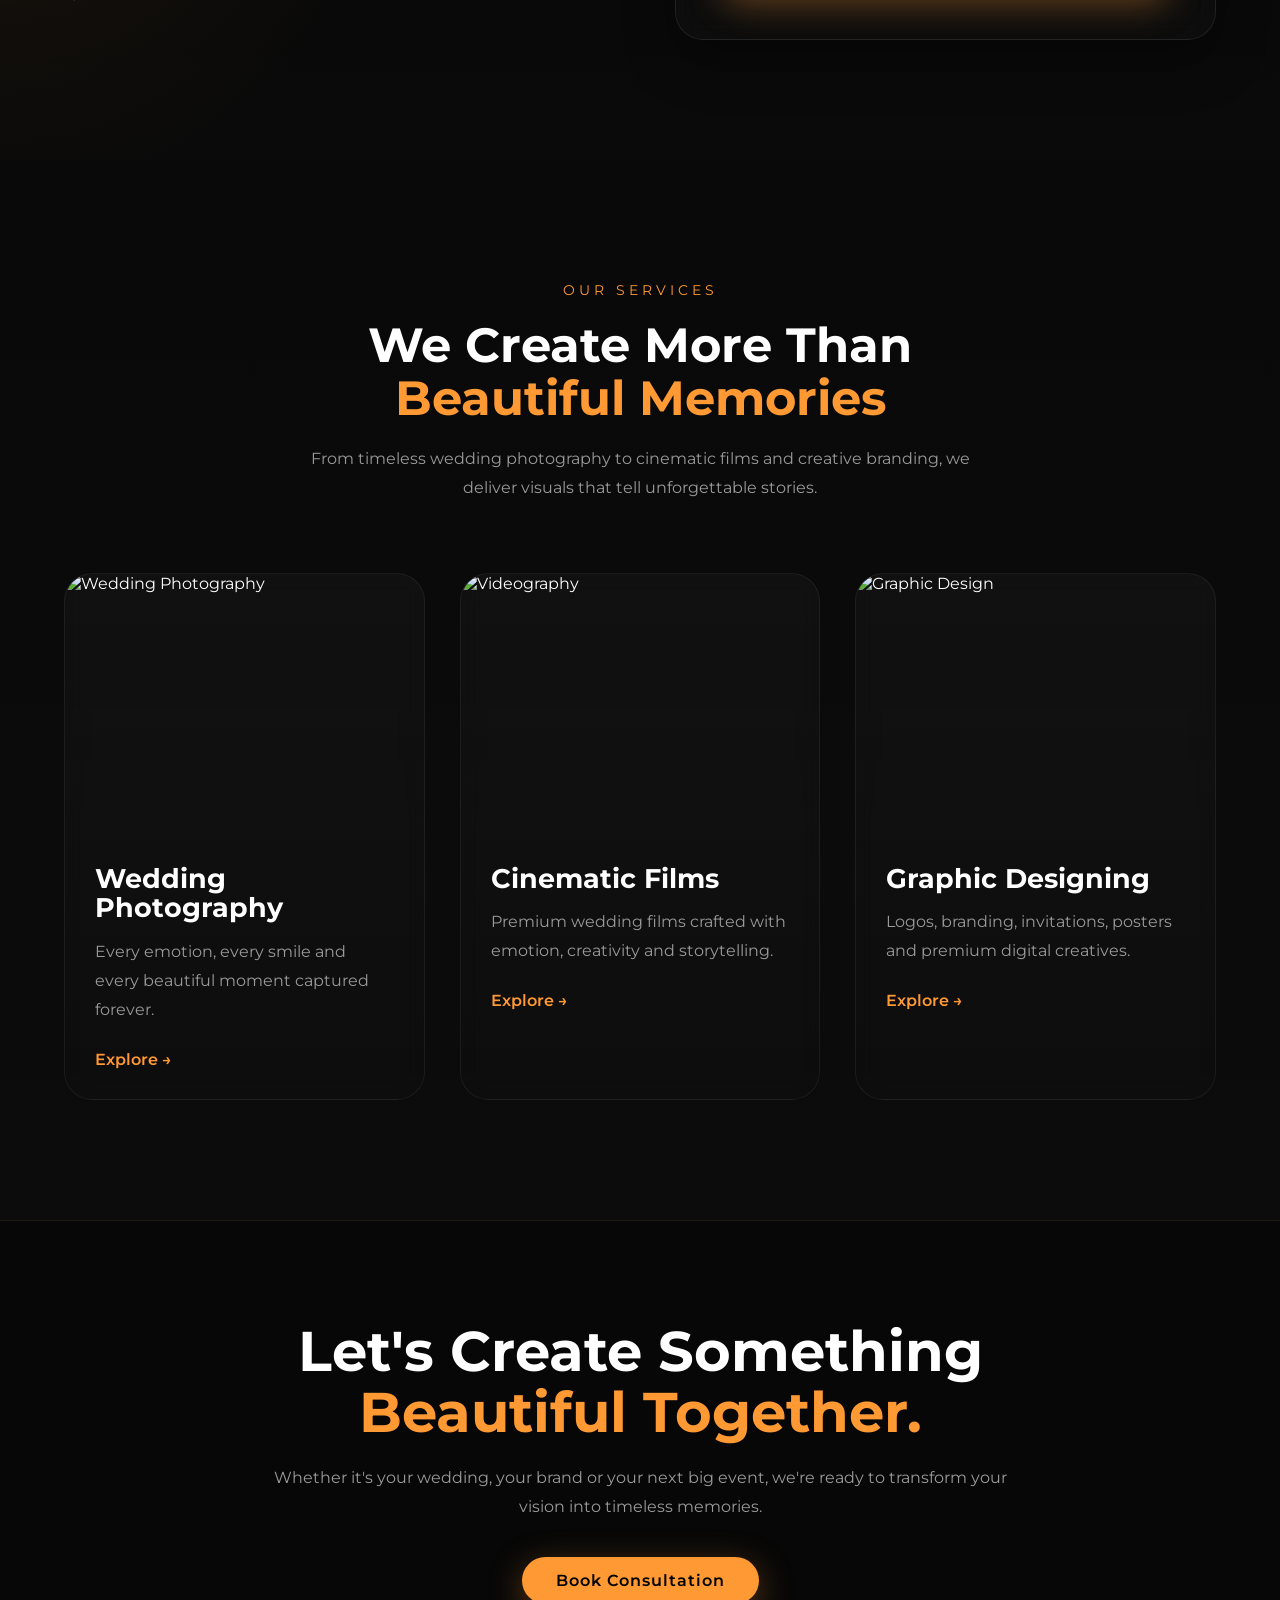
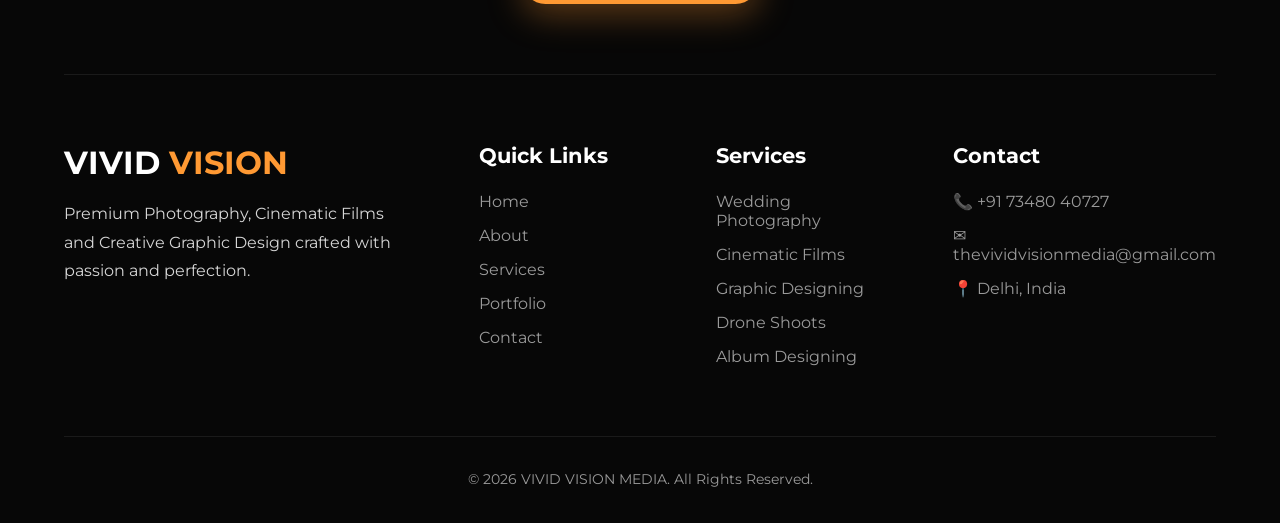
==== commit 79a7bf97: "logo added" ====
--- a/index.html
+++ b/index.html
@@ -38,7 +38,7 @@
 
     <header class="header">
       <nav class="navbar container">
-        <a href="#" class="logo"> VIVID <span>VISION</span> </a>
+        <a href="#" class="logo"> <img src="/images/logo.png" alt="logo"> </a>
 
         <ul class="nav-links">
           <li><a href="#">Home</a></li>
--- a/css/style.css
+++ b/css/style.css
@@ -196,9 +196,6 @@
    HEADER
 ========================================== */
 
-/*=========================================
-HEADER
-=========================================*/
 
 .header {
 
@@ -212,7 +209,13 @@
 
   z-index: 1000;
 
-  padding: 18px 0;
+  height: 90px;
+
+  display: flex;
+
+  align-items: center;
+
+  padding: 8px 0;
 
   backdrop-filter: blur(14px);
 
@@ -223,26 +226,42 @@
 
  .navbar {
 
-  display: flex;
+   display: flex;
 
   justify-content: space-between;
 
   align-items: center;
 
-  padding: 0 20px;
+  padding: 8px 20px;
 }
 
 .logo {
 
-  font-size: 2rem;
-
-  font-weight: 800;
-
-  letter-spacing: 3px;
-
-  color: white;
-
-  text-transform: uppercase;
+   display: flex;
+
+  align-items: center;
+
+   height: 70px;
+}
+
+.logo img {
+
+  height: 140px;
+
+  width: auto;
+
+  object-fit: contain;
+
+  display: block;
+
+  transition: .4s ease;
+
+  margin-top: 10px;
+}
+
+.logo img:hover {
+
+  transform: scale(1.05);
 }
 
 .logo span {
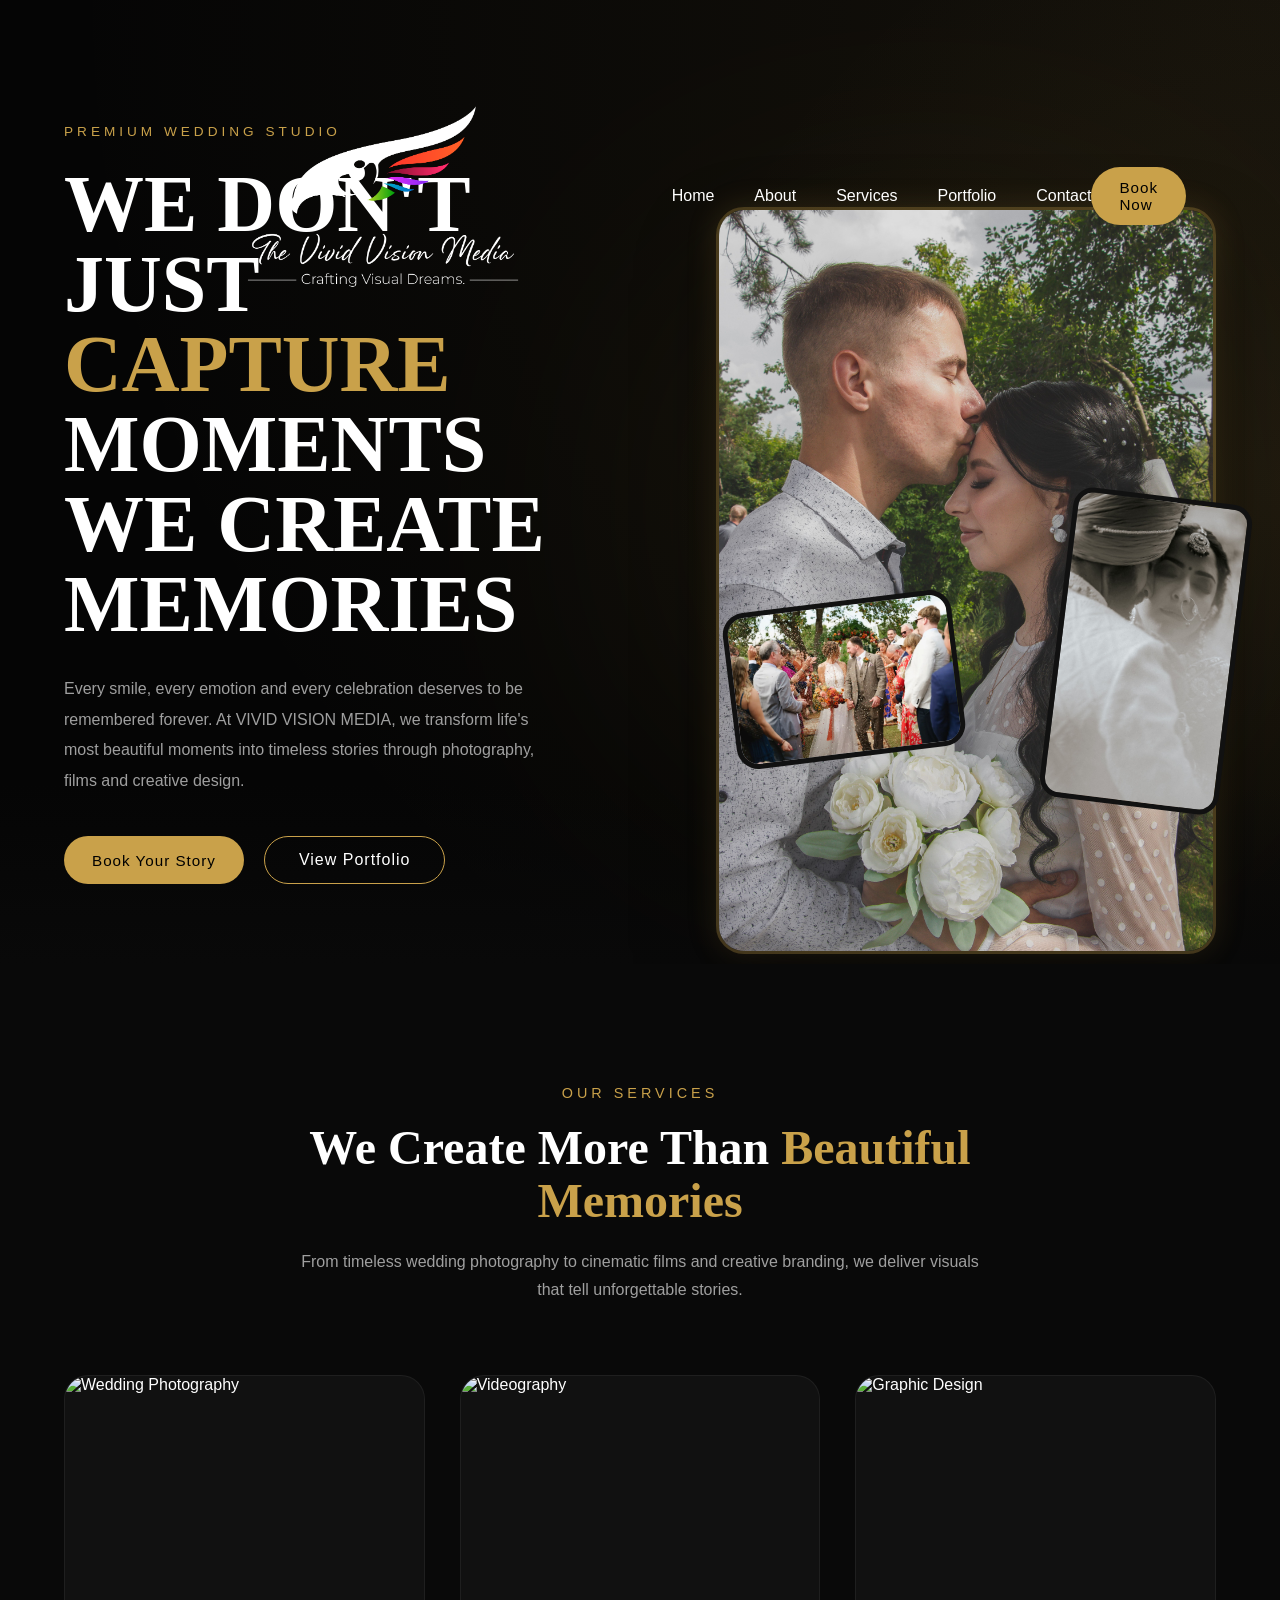
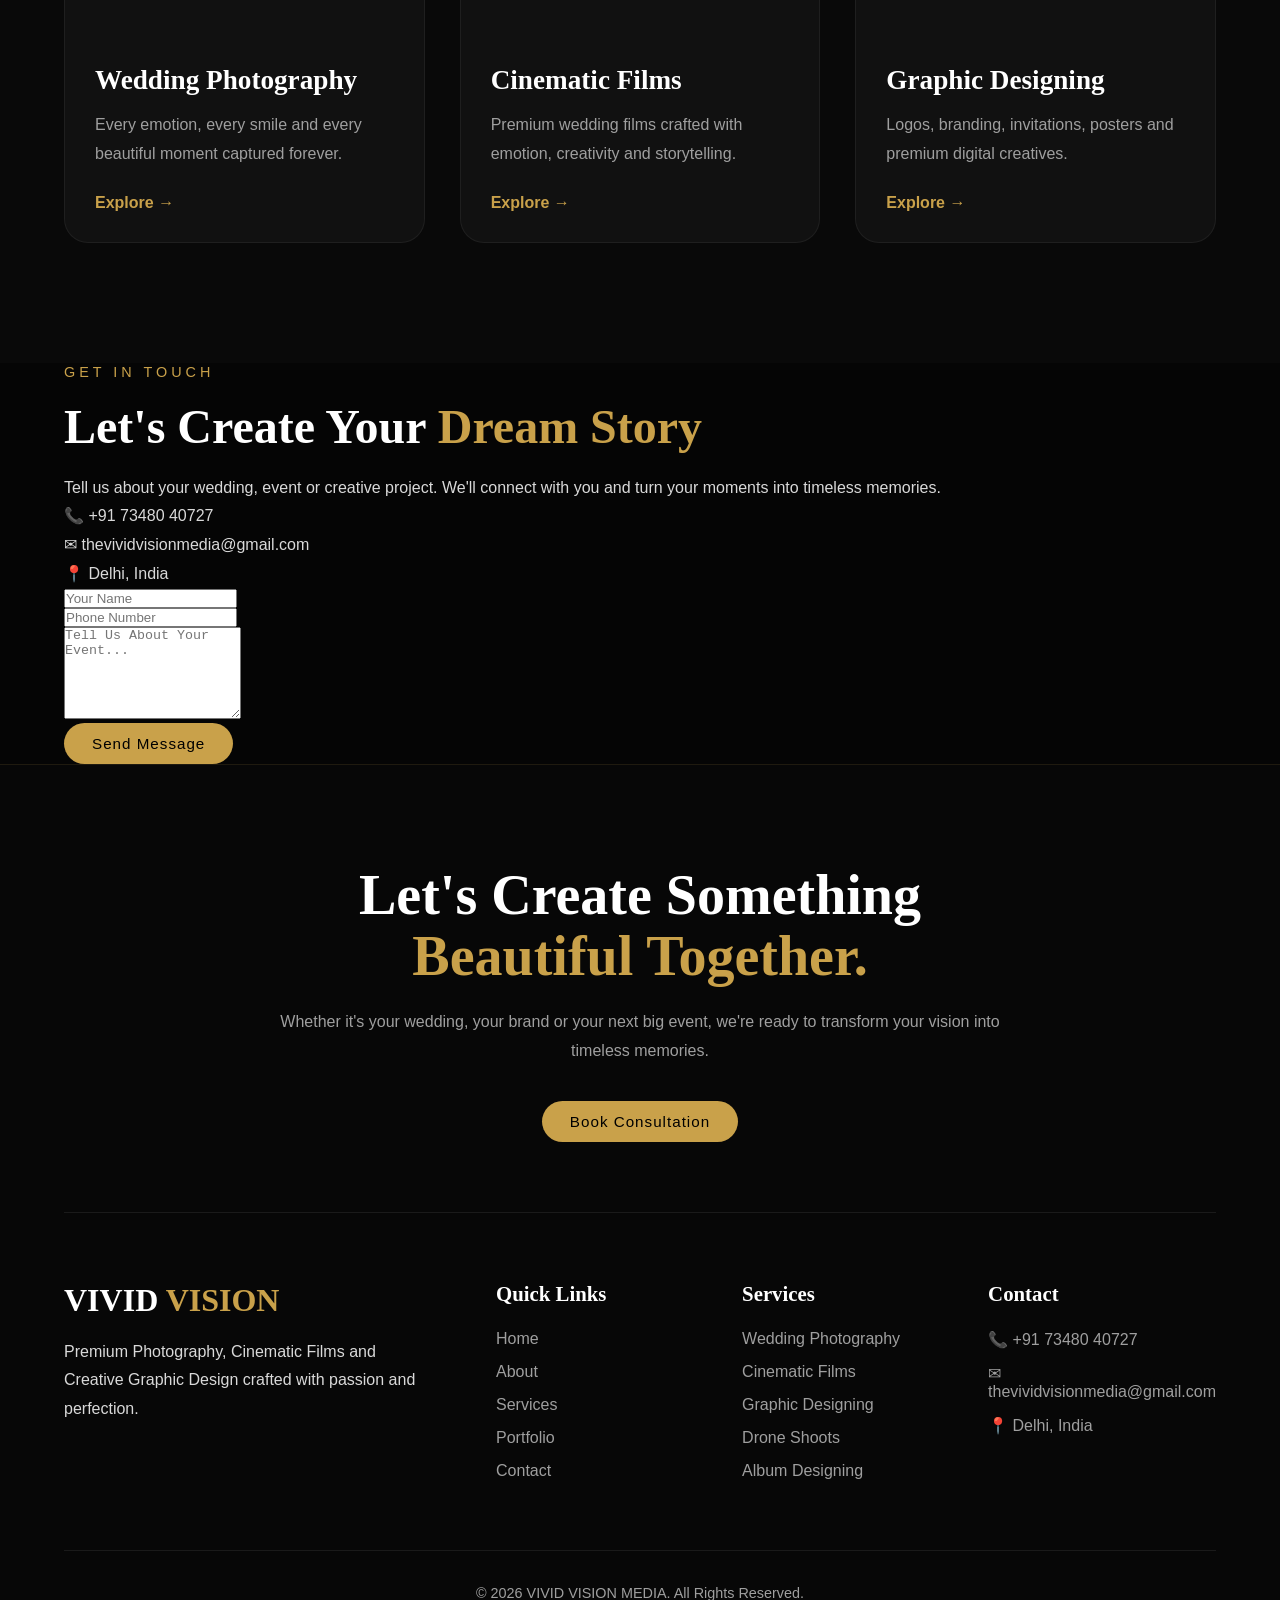
==== commit 20c4346b: "correct contact form" ====
--- a/index.html
+++ b/index.html
@@ -120,7 +120,123 @@
         </div>
       </section>
 
-      <!--==================== CONTACT FORM ====================-->
+   
+
+     <!--==================== FEATURED SERVICES ====================-->
+
+<!--==================== SERVICES ====================-->
+
+<section class="services">
+
+    <div class="container">
+
+        <div class="section-header">
+
+            <span class="section-tag">OUR SERVICES</span>
+
+            <h2 class="section-title">
+                We Create More Than
+                <span>Beautiful Memories</span>
+            </h2>
+
+            <p class="section-description">
+                From timeless wedding photography to cinematic films and creative branding,
+                we deliver visuals that tell unforgettable stories.
+            </p>
+
+        </div>
+
+        <div class="services-grid">
+
+            <!-- Card 1 -->
+
+            <article class="service-card" data-aos="fade-up">
+
+                <div class="service-image">
+
+                    <img src="images/services/wedding.jpg"
+                        alt="Wedding Photography">
+
+                </div>
+
+                <div class="service-content">
+
+                    <h3>Wedding Photography</h3>
+
+                    <p>
+                        Every emotion, every smile and every beautiful moment captured forever.
+                    </p>
+
+                    <a href="#" class="service-link">
+                        Explore →
+                    </a>
+
+                </div>
+
+            </article>
+
+            <!-- Card 2 -->
+
+            <article class="service-card" data-aos="fade-up">
+
+                <div class="service-image">
+
+                    <img src="images/services/videography.jpg"
+                        alt="Videography">
+
+                </div>
+
+                <div class="service-content">
+
+                    <h3>Cinematic Films</h3>
+
+                    <p>
+                        Premium wedding films crafted with emotion, creativity and storytelling.
+                    </p>
+
+                    <a href="#" class="service-link">
+                        Explore →
+                    </a>
+
+                </div>
+
+            </article>
+
+            <!-- Card 3 -->
+
+            <article class="service-card" data-aos="fade-up">
+
+                <div class="service-image">
+
+                    <img src="images/services/graphic-design.jpg"
+                        alt="Graphic Design">
+
+                </div>
+
+                <div class="service-content">
+
+                    <h3>Graphic Designing</h3>
+
+                    <p>
+                        Logos, branding, invitations, posters and premium digital creatives.
+                    </p>
+
+                    <a href="#" class="service-link">
+                        Explore →
+                    </a>
+
+                </div>
+
+            </article>
+
+        </div>
+
+    </div>
+
+</section>
+
+
+   <!--==================== CONTACT FORM ====================-->
 
 <section class="contact">
 
@@ -195,119 +311,6 @@
             </button>
 
         </form>
-
-    </div>
-
-</section>
-
-     <!--==================== FEATURED SERVICES ====================-->
-
-<!--==================== SERVICES ====================-->
-
-<section class="services">
-
-    <div class="container">
-
-        <div class="section-header">
-
-            <span class="section-tag">OUR SERVICES</span>
-
-            <h2 class="section-title">
-                We Create More Than
-                <span>Beautiful Memories</span>
-            </h2>
-
-            <p class="section-description">
-                From timeless wedding photography to cinematic films and creative branding,
-                we deliver visuals that tell unforgettable stories.
-            </p>
-
-        </div>
-
-        <div class="services-grid">
-
-            <!-- Card 1 -->
-
-            <article class="service-card" data-aos="fade-up">
-
-                <div class="service-image">
-
-                    <img src="images/services/wedding.jpg"
-                        alt="Wedding Photography">
-
-                </div>
-
-                <div class="service-content">
-
-                    <h3>Wedding Photography</h3>
-
-                    <p>
-                        Every emotion, every smile and every beautiful moment captured forever.
-                    </p>
-
-                    <a href="#" class="service-link">
-                        Explore →
-                    </a>
-
-                </div>
-
-            </article>
-
-            <!-- Card 2 -->
-
-            <article class="service-card" data-aos="fade-up">
-
-                <div class="service-image">
-
-                    <img src="images/services/videography.jpg"
-                        alt="Videography">
-
-                </div>
-
-                <div class="service-content">
-
-                    <h3>Cinematic Films</h3>
-
-                    <p>
-                        Premium wedding films crafted with emotion, creativity and storytelling.
-                    </p>
-
-                    <a href="#" class="service-link">
-                        Explore →
-                    </a>
-
-                </div>
-
-            </article>
-
-            <!-- Card 3 -->
-
-            <article class="service-card" data-aos="fade-up">
-
-                <div class="service-image">
-
-                    <img src="images/services/graphic-design.jpg"
-                        alt="Graphic Design">
-
-                </div>
-
-                <div class="service-content">
-
-                    <h3>Graphic Designing</h3>
-
-                    <p>
-                        Logos, branding, invitations, posters and premium digital creatives.
-                    </p>
-
-                    <a href="#" class="service-link">
-                        Explore →
-                    </a>
-
-                </div>
-
-            </article>
-
-        </div>
 
     </div>
 
--- a/css/style.css
+++ b/css/style.css
@@ -7,36 +7,35 @@
 ========================================== */
 
 :root {
-
-  /* SAFFRON THEME */
-
-  --primary-color: #ff9933;
-  --primary-hover: #ffad52;
+  /* Colors */
+
+  --primary-color: #c9a14a;
+  --primary-hover: #d8b15c;
 
   --black: #050505;
   --dark: #0d0d0d;
-  --card: #111111;
+  --card: #171717;
 
   --white: #ffffff;
-
-  --text: #d6d6d6;
-  --gray: #9a9a9a;
-
-  --border: rgba(255,255,255,.08);
-
-  --shadow:
-      0 20px 60px rgba(0,0,0,.45);
-
-  /* FONT */
-
-  --heading-font: "Montserrat", sans-serif;
-  --body-font: "Montserrat", sans-serif;
-
-  /* LAYOUT */
+  --text: #d9d9d9;
+  --gray: #9f9f9f;
+
+  --border: #262626;
+
+  --shadow: 0 15px 40px rgba(0, 0, 0, 0.35);
+
+  /* Fonts */
+
+  --heading-font: "Playfair Display", serif;
+  --body-font: "Poppins", sans-serif;
+
+  /* Container */
 
   --container-width: 1200px;
 
-  --transition: .4s ease;
+  /* Transition */
+
+  --transition: 0.35s ease;
 }
 
 /* ==========================================
@@ -54,17 +53,13 @@
 }
 
 body {
-
   background:
-  radial-gradient(circle at top right,
-  rgba(255,153,51,.12),
-  transparent 30%),
-
-  radial-gradient(circle at bottom left,
-  rgba(255,153,51,.08),
-  transparent 35%),
-
-  #050505;
+    radial-gradient(
+      circle at top right,
+      rgba(201, 161, 74, 0.08),
+      transparent 35%
+    ),
+    #050505;
 
   color: var(--white);
 
@@ -135,7 +130,6 @@
 ========================================== */
 
 .btn {
-
   display: inline-flex;
 
   align-items: center;
@@ -144,61 +138,42 @@
 
   padding: 14px 34px;
 
-  border-radius: 60px;
+  border-radius: 50px;
 
   transition: var(--transition);
 
-  font-weight: 600;
-
+  font-weight: 500;
+}
+
+.btn-primary {
+  background: var(--primary-color);
+
+  color: black;
+
+  border-radius: 50px;
+
+  padding: 12px 28px;
+  font-size: 0.95rem;
   letter-spacing: 1px;
-}
-
-.btn-primary {
-
-  background: var(--primary-color);
-
-  color: black;
-
-  box-shadow:
-  0 10px 35px rgba(255,153,51,.35);
+
+  transition: 0.4s;
 }
 
 .btn-primary:hover {
-
-  transform: translateY(-6px);
-
-  background: var(--primary-hover);
-
-  box-shadow:
-  0 18px 45px rgba(255,153,51,.45);
-}
-
-.btn-secondary {
-
-  border: 1px solid rgba(255,255,255,.15);
-
-  background: rgba(255,255,255,.03);
-
-  backdrop-filter: blur(10px);
-
-  color: white;
-}
-
-.btn-secondary:hover {
-
-  border-color: var(--primary-color);
-
-  background: rgba(255,153,51,.12);
-}
-
+  transform: translateY(-5px) scale(1.02);
+
+  box-shadow: 0 12px 35px rgba(201, 161, 74, 0.45);
+}
 
 /* ==========================================
    HEADER
 ========================================== */
 
+/*=========================================
+HEADER
+=========================================*/
 
 .header {
-
   position: fixed;
 
   top: 0;
@@ -209,59 +184,30 @@
 
   z-index: 1000;
 
-  height: 90px;
-
+  padding: 20px 0;
+
+  background: transparent;
+
+  transition: all 0.4s ease;
+}
+
+.navbar {
   display: flex;
 
+  justify-content: space-between;
+
   align-items: center;
-
-  padding: 8px 0;
-
-  backdrop-filter: blur(14px);
-
-  background: rgba(0,0,0,.45);
-
-  border-bottom: 1px solid rgba(255,255,255,.05);
-}
-
- .navbar {
-
-   display: flex;
-
-  justify-content: space-between;
-
-  align-items: center;
-
-  padding: 8px 20px;
+  padding: 14px 30px;
 }
 
 .logo {
-
-   display: flex;
-
-  align-items: center;
-
-   height: 70px;
-}
-
-.logo img {
-
-  height: 140px;
-
-  width: auto;
-
-  object-fit: contain;
-
-  display: block;
-
-  transition: .4s ease;
-
-  margin-top: 10px;
-}
-
-.logo img:hover {
-
-  transform: scale(1.05);
+  font-size: 2rem;
+
+  font-family: var(--heading-font);
+
+  color: white;
+
+  letter-spacing: 2px;
 }
 
 .logo span {
@@ -326,29 +272,22 @@
 
   padding: 120px 0 80px;
 }
-
-.hero::after{
-
-    content:"";
-
-    position:absolute;
-
-    left:0;
-
-    bottom:0;
-
-    width:100%;
-
-    height:180px;
-
-    background:linear-gradient(
-        to bottom,
-        transparent,
-        #090909
-    );
-
-    pointer-events:none;
-
+.hero::after {
+  content: "";
+
+  position: absolute;
+
+  left: 0;
+
+  bottom: 0;
+
+  width: 100%;
+
+  height: 180px;
+
+  background: linear-gradient(to bottom, transparent, #090909);
+
+  pointer-events: none;
 }
 
 /* Container */
@@ -362,7 +301,7 @@
 
   gap: 70px;
   position: relative;
-z-index: 2;
+  z-index: 2;
 }
 
 /* LEFT */
@@ -390,24 +329,19 @@
 /* Heading */
 
 .hero-title {
-
-  font-size: 5.5rem;
-
-  line-height: 1.05;
-
-  font-weight: 800;
+  font-size: 5rem;
+
+  line-height: 1;
+
+  font-weight: 700;
 
   margin-bottom: 30px;
-
-  text-transform: uppercase;
 }
 
 .hero-title span {
-
-  color: var(--primary-color);
-
-  text-shadow:
-  0 0 20px rgba(255,153,51,.35);
+  display: block;
+
+  color: var(--primary-color);
 }
 
 /* Paragraph */
@@ -429,10 +363,8 @@
 
   gap: 20px;
 }
-.hero-buttons .btn{
-
-    letter-spacing:1px;
-
+.hero-buttons .btn {
+  letter-spacing: 1px;
 }
 
 .btn-secondary {
@@ -458,26 +390,24 @@
 
 /* Main Image */
 
-.main-image{
-
-    position:absolute;
-
-    width:500px;
-
-    right:0;
-
-    top:30px;
-
-    border-radius:28px;
-
-    border:3px solid rgba(201,161,74,.30);
-
-    box-shadow:
-        0 35px 80px rgba(0,0,0,.45),
-        0 0 30px rgba(201,161,74,.18);
-
-    transition:.5s;
-
+.main-image {
+  position: absolute;
+
+  width: 500px;
+
+  right: 0;
+
+  top: 30px;
+
+  border-radius: 28px;
+
+  border: 3px solid rgba(201, 161, 74, 0.3);
+
+  box-shadow:
+    0 35px 80px rgba(0, 0, 0, 0.45),
+    0 0 30px rgba(201, 161, 74, 0.18);
+
+  transition: 0.5s;
 }
 
 /* Left Image */
@@ -494,9 +424,9 @@
   border-radius: 22px;
 
   border: 5px solid #111;
-  transform:rotate(-7deg);
-
-transition:.5s;
+  transform: rotate(-7deg);
+
+  transition: 0.5s;
 }
 
 /* Right Image */
@@ -513,11 +443,10 @@
   border-radius: 20px;
 
   border: 5px solid #111;
-  transform:rotate(7deg);
-
-transition:.5s;
-}
-
+  transform: rotate(7deg);
+
+  transition: 0.5s;
+}
 /*==================================================
                 GLOW EFFECT
 ==================================================*/
@@ -541,7 +470,6 @@
 
   top: 120px;
 }
-
 .hero::before {
   content: "";
 
@@ -571,612 +499,253 @@
     0 0 35px rgba(201, 161, 74, 0.35);
 }
 
- /*==================================================
-                CONTACT SECTION
-==================================================*/
-
-.contact {
-
-    padding: 120px 0;
-
-    background:
-    radial-gradient(circle at left,
-    rgba(255,153,51,.08),
-    transparent 30%),
-
-    #070707;
-}
-
-.contact-wrapper {
-
-    display: grid;
-
-    grid-template-columns: 1fr 1fr;
-
-    gap: 70px;
-
-    align-items: center;
-}
-
-/* LEFT SIDE */
-
-.contact-content .section-title {
-
-    margin: 20px 0;
-}
-
-.contact-text {
-
-    color: var(--gray);
-
-    line-height: 1.9;
-
-    margin-bottom: 35px;
-
-    max-width: 500px;
-}
-
-.contact-details {
-
-    display: flex;
-
-    flex-direction: column;
-
-    gap: 18px;
-}
-
-.contact-details p {
-
-    color: var(--text);
-
-    font-size: 1rem;
-}
-
-/* FORM */
-
-.contact-form {
-
-    background:
-    linear-gradient(
-    180deg,
-    rgba(255,255,255,.04),
-    rgba(255,255,255,.02)
-    );
-
-    padding: 45px;
-
-    border-radius: 28px;
-
-    border: 1px solid rgba(255,255,255,.08);
-
-    backdrop-filter: blur(12px);
-
-    box-shadow:
-    0 20px 50px rgba(0,0,0,.35);
-}
-
-.input-group {
-
-    margin-bottom: 25px;
-}
-
-.contact-form input,
-.contact-form textarea {
-
-    width: 100%;
-
-    padding: 18px 20px;
-
-    border-radius: 16px;
-
-    border: 1px solid rgba(255,255,255,.08);
-
-    background: rgba(255,255,255,.03);
-
-    color: white;
-
-    font-family: inherit;
-
-    font-size: 1rem;
-
-    outline: none;
-
-    transition: .4s;
-}
-
-.contact-form textarea {
-
-    resize: none;
-}
-
-.contact-form input:focus,
-.contact-form textarea:focus {
-
-    border-color: var(--primary-color);
-
-    box-shadow:
-    0 0 20px rgba(255,153,51,.15);
-}
-
-.contact-form input::placeholder,
-.contact-form textarea::placeholder {
-
-    color: #9a9a9a;
-}
-
-/* BUTTON */
-
-.contact-form .btn {
-
-    width: 100%;
-}
-
-/* HOVER EFFECT */
-
-.contact-form:hover {
-
-    transform: translateY(-5px);
-
-    transition: .4s;
-}
-
-
 /*==================================================
                 SERVICES
 ==================================================*/
 
-.services{
-
-    padding:120px 0;
-
-    background:#090909;
-
-}
-
-section {
-
-  position: relative;
-}
-
-section::before {
-
-  content: "";
-
-  position: absolute;
-
-  inset: 0;
-
-  background:
-  linear-gradient(
-  180deg,
-  transparent,
-  rgba(255,255,255,.01)
-  );
-
-  pointer-events: none;
-}
-
-.section-header{
-
-    text-align:center;
-
-    max-width:700px;
-
-    margin:0 auto 70px;
-
-}
-
-.section-tag{
-
-    color:var(--primary-color);
-
-    letter-spacing:4px;
-
-    font-size:.9rem;
-
-    text-transform:uppercase;
-
-}
-
-.section-title{
-
-    font-size:3rem;
-
-    margin:20px 0;
-
-}
-
-.section-title span{
-
-    color:var(--primary-color);
-
-}
-
-.section-description{
-
-    color:var(--gray);
-
-    line-height:1.8;
-
-}
-
-.services-grid{
-
-    display:grid;
-
-    grid-template-columns:repeat(3,1fr);
-
-    gap:35px;
-
+/*==================================================
+                SERVICES
+==================================================*/
+
+.services {
+  padding: 120px 0;
+
+  background: #090909;
+}
+
+.section-header {
+  text-align: center;
+
+  max-width: 700px;
+
+  margin: 0 auto 70px;
+}
+
+.section-tag {
+  color: var(--primary-color);
+
+  letter-spacing: 4px;
+
+  font-size: 0.9rem;
+
+  text-transform: uppercase;
+}
+
+.section-title {
+  font-size: 3rem;
+
+  margin: 20px 0;
+}
+
+.section-title span {
+  color: var(--primary-color);
+}
+
+.section-description {
+  color: var(--gray);
+
+  line-height: 1.8;
+}
+
+.services-grid {
+  display: grid;
+
+  grid-template-columns: repeat(3, 1fr);
+
+  gap: 35px;
 }
 
 .service-card {
-
-  background:
-  linear-gradient(
-  180deg,
-  rgba(255,255,255,.03),
-  rgba(255,255,255,.01)
-  );
-
-  border-radius: 28px;
+  background: #111;
+
+  border-radius: 24px;
 
   overflow: hidden;
 
-  transition: .45s;
-
-  border: 1px solid rgba(255,255,255,.06);
-
-  backdrop-filter: blur(10px);
+  transition: 0.45s;
+
+  border: 1px solid rgba(255, 255, 255, 0.06);
 }
 
 .service-card:hover {
-
-  transform:
-  translateY(-14px);
-
-  border-color:
-  rgba(255,153,51,.35);
-
-  box-shadow:
-  0 30px 60px rgba(0,0,0,.45),
-  0 0 30px rgba(255,153,51,.12);
-}
-
-.service-image{
-
-    overflow:hidden;
-
-    height:260px;
-
-}
-
-.service-image img{
-
-    width:100%;
-
-    height:100%;
-
-    object-fit:cover;
-
-    transition:.6s;
-
-}
-
-.service-card:hover img{
-
-    transform:scale(1.08);
-
-}
-.service-content{
-
-    padding:30px;
-
-}
-
-.service-content h3{
-
-    margin-bottom:15px;
-
-    font-size:1.7rem;
-
-}
-
-.service-content p{
-
-    color:var(--gray);
-
-    line-height:1.8;
-
-    margin-bottom:25px;
-
-}
-
-.service-link{
-
-    color:var(--primary-color);
-
-    font-weight:600;
-
-    transition:.4s;
-
-}
-
-.service-link:hover{
-
-    letter-spacing:1px;
-
+  transform: translateY(-12px);
+
+  border-color: rgba(201, 161, 74, 0.35);
+
+  box-shadow: 0 25px 60px rgba(0, 0, 0, 0.45);
+}
+
+.service-image {
+  overflow: hidden;
+
+  height: 260px;
+}
+
+.service-image img {
+  width: 100%;
+
+  height: 100%;
+
+  object-fit: cover;
+
+  transition: 0.6s;
+}
+
+.service-card:hover img {
+  transform: scale(1.08);
+}
+.service-content {
+  padding: 30px;
+}
+
+.service-content h3 {
+  margin-bottom: 15px;
+
+  font-size: 1.7rem;
+}
+
+.service-content p {
+  color: var(--gray);
+
+  line-height: 1.8;
+
+  margin-bottom: 25px;
+}
+
+.service-link {
+  color: var(--primary-color);
+
+  font-weight: 600;
+
+  transition: 0.4s;
+}
+
+.service-link:hover {
+  letter-spacing: 1px;
 }
 /*=========================================
         HERO HOVER EFFECTS
 =========================================*/
 
-.hero-gallery:hover .main-image{
-
-    transform:translateY(-12px) scale(1.02);
-
-}
-
-.hero-gallery:hover .left-image{
-
-    transform:rotate(-10deg) translateY(-10px);
-
-}
-
-.hero-gallery:hover .right-image{
-
-    transform:rotate(10deg) translateY(-10px);
-
+.hero-gallery:hover .main-image {
+  transform: translateY(-12px) scale(1.02);
+}
+
+.hero-gallery:hover .left-image {
+  transform: rotate(-10deg) translateY(-10px);
+}
+
+.hero-gallery:hover .right-image {
+  transform: rotate(10deg) translateY(-10px);
 }
 
 /*==================================================
                     FOOTER
 ==================================================*/
 
-.footer{
-
-    background:#070707;
-
-    padding:100px 0 30px;
-
-    border-top:1px solid rgba(201,161,74,.12);
-
-}
-
-.footer hr{
-
-    border:none;
-
-    height:1px;
-
-    background:rgba(255,255,255,.08);
-
-    margin:70px 0;
-
-}
-.footer-cta{
-
-    text-align:center;
-
-    max-width:750px;
-
-    margin:auto;
-
-}
-
-.footer-cta h2{
-
-    font-size:3.5rem;
-
-    margin-bottom:20px;
-
-}
-
-.footer-cta span{
-
-    color:var(--primary-color);
-
-}
-
-.footer-cta p{
-
-    color:var(--gray);
-
-    line-height:1.8;
-
-    margin-bottom:35px;
-
-}
-.footer-content{
-
-    display:grid;
-
-    grid-template-columns:2fr 1fr 1fr 1fr;
-
-    gap:60px;
-
-}
-
-.footer-column h4{
-
-    margin-bottom:25px;
-
-    font-size:1.3rem;
-
-}
-
-.footer-column ul{
-
-    display:flex;
-
-    flex-direction:column;
-
-    gap:15px;
-
-}
-
-.footer-column a{
-
-    color:var(--gray);
-
-    transition:.35s;
-
-}
-
-.footer-column a:hover{
-
-    color:var(--primary-color);
-
-    padding-left:8px;
-
-}
-
-.footer-column li{
-
-    color:var(--gray);
-
-}
-.footer-logo{
-
-    font-size:2rem;
-
-    margin-bottom:20px;
-
-}
-
-.footer-logo span{
-
-    color:var(--primary-color);
-
-}
-.footer-bottom{
-
-    margin-top:70px;
-
-    padding-top:30px;
-
-    text-align:center;
-
-    border-top:1px solid rgba(255,255,255,.08);
-
-}
-
-.footer-bottom p{
-
-    color:var(--gray);
-
-    font-size:.9rem;
-
-}
-.footer .btn-primary:hover{
-
-    box-shadow:
-
-    0 0 30px rgba(201,161,74,.45);
-
-}
-
-/* =========================================
-   RESPONSIVE
-========================================= */
-
-@media (max-width: 992px) {
-
-  .hero-wrapper {
-
-    grid-template-columns: 1fr;
-
-    text-align: center;
-  }
-
-  .hero-text {
-
-    margin-inline: auto;
-  }
-
-  .hero-buttons {
-
-    justify-content: center;
-  }
-
-  .hero-gallery {
-
-    margin-top: 60px;
-
-    height: 550px;
-  }
-
-  .services-grid {
-
-    grid-template-columns: 1fr;
-  }
-
-  .footer-content {
-
-    grid-template-columns: 1fr 1fr;
-  }
-
-  .hero-title {
-
-    font-size: 4rem;
-  }
-}
-
-@media (max-width: 768px) {
-
-  .nav-links {
-
-    display: none;
-  }
-
-  .hero-title {
-
-    font-size: 3rem;
-  }
-
-  .section-title {
-
-    font-size: 2.3rem;
-  }
-
-  .footer-cta h2 {
-
-    font-size: 2.3rem;
-  }
-
-  .footer-content {
-
-    grid-template-columns: 1fr;
-  }
-
-  .main-image {
-
-    width: 100%;
-  }
-
-  .left-image,
-  .right-image {
-
-    display: none;
-  }
-}
-
-@media (max-width: 992px) {
-
-    .contact-wrapper {
-
-        grid-template-columns: 1fr;
-
-        text-align: center;
-    }
-
-    .contact-text {
-
-        margin-inline: auto;
-    }
-
-    .contact-details {
-
-        align-items: center;
-    }
-}+.footer {
+  background: #070707;
+
+  padding: 100px 0 30px;
+
+  border-top: 1px solid rgba(201, 161, 74, 0.12);
+}
+
+.footer hr {
+  border: none;
+
+  height: 1px;
+
+  background: rgba(255, 255, 255, 0.08);
+
+  margin: 70px 0;
+}
+.footer-cta {
+  text-align: center;
+
+  max-width: 750px;
+
+  margin: auto;
+}
+
+.footer-cta h2 {
+  font-size: 3.5rem;
+
+  margin-bottom: 20px;
+}
+
+.footer-cta span {
+  color: var(--primary-color);
+}
+
+.footer-cta p {
+  color: var(--gray);
+
+  line-height: 1.8;
+
+  margin-bottom: 35px;
+}
+.footer-content {
+  display: grid;
+
+  grid-template-columns: 2fr 1fr 1fr 1fr;
+
+  gap: 60px;
+}
+
+.footer-column h4 {
+  margin-bottom: 25px;
+
+  font-size: 1.3rem;
+}
+
+.footer-column ul {
+  display: flex;
+
+  flex-direction: column;
+
+  gap: 15px;
+}
+
+.footer-column a {
+  color: var(--gray);
+
+  transition: 0.35s;
+}
+
+.footer-column a:hover {
+  color: var(--primary-color);
+
+  padding-left: 8px;
+}
+
+.footer-column li {
+  color: var(--gray);
+}
+.footer-logo {
+  font-size: 2rem;
+
+  margin-bottom: 20px;
+}
+
+.footer-logo span {
+  color: var(--primary-color);
+}
+.footer-bottom {
+  margin-top: 70px;
+
+  padding-top: 30px;
+
+  text-align: center;
+
+  border-top: 1px solid rgba(255, 255, 255, 0.08);
+}
+
+.footer-bottom p {
+  color: var(--gray);
+
+  font-size: 0.9rem;
+}
+.footer .btn-primary:hover {
+  box-shadow: 0 0 30px rgba(201, 161, 74, 0.45);
+}
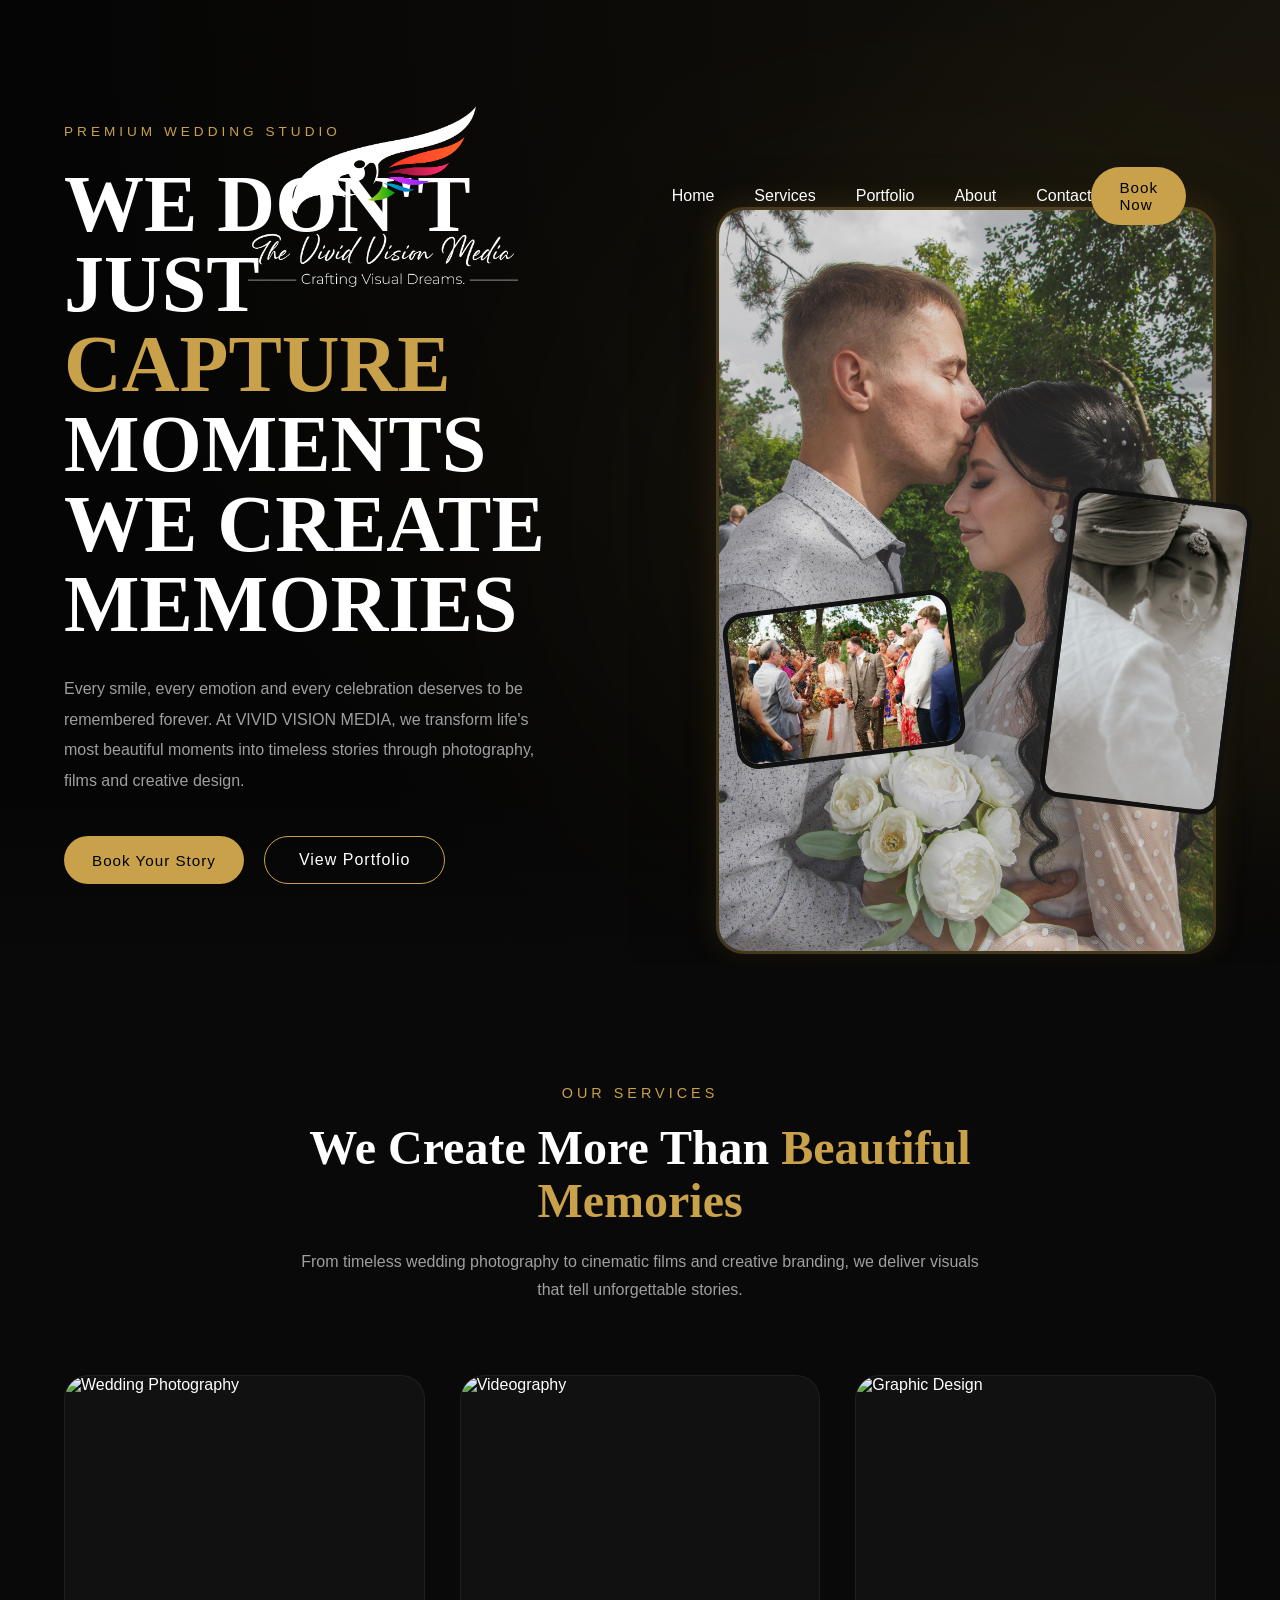
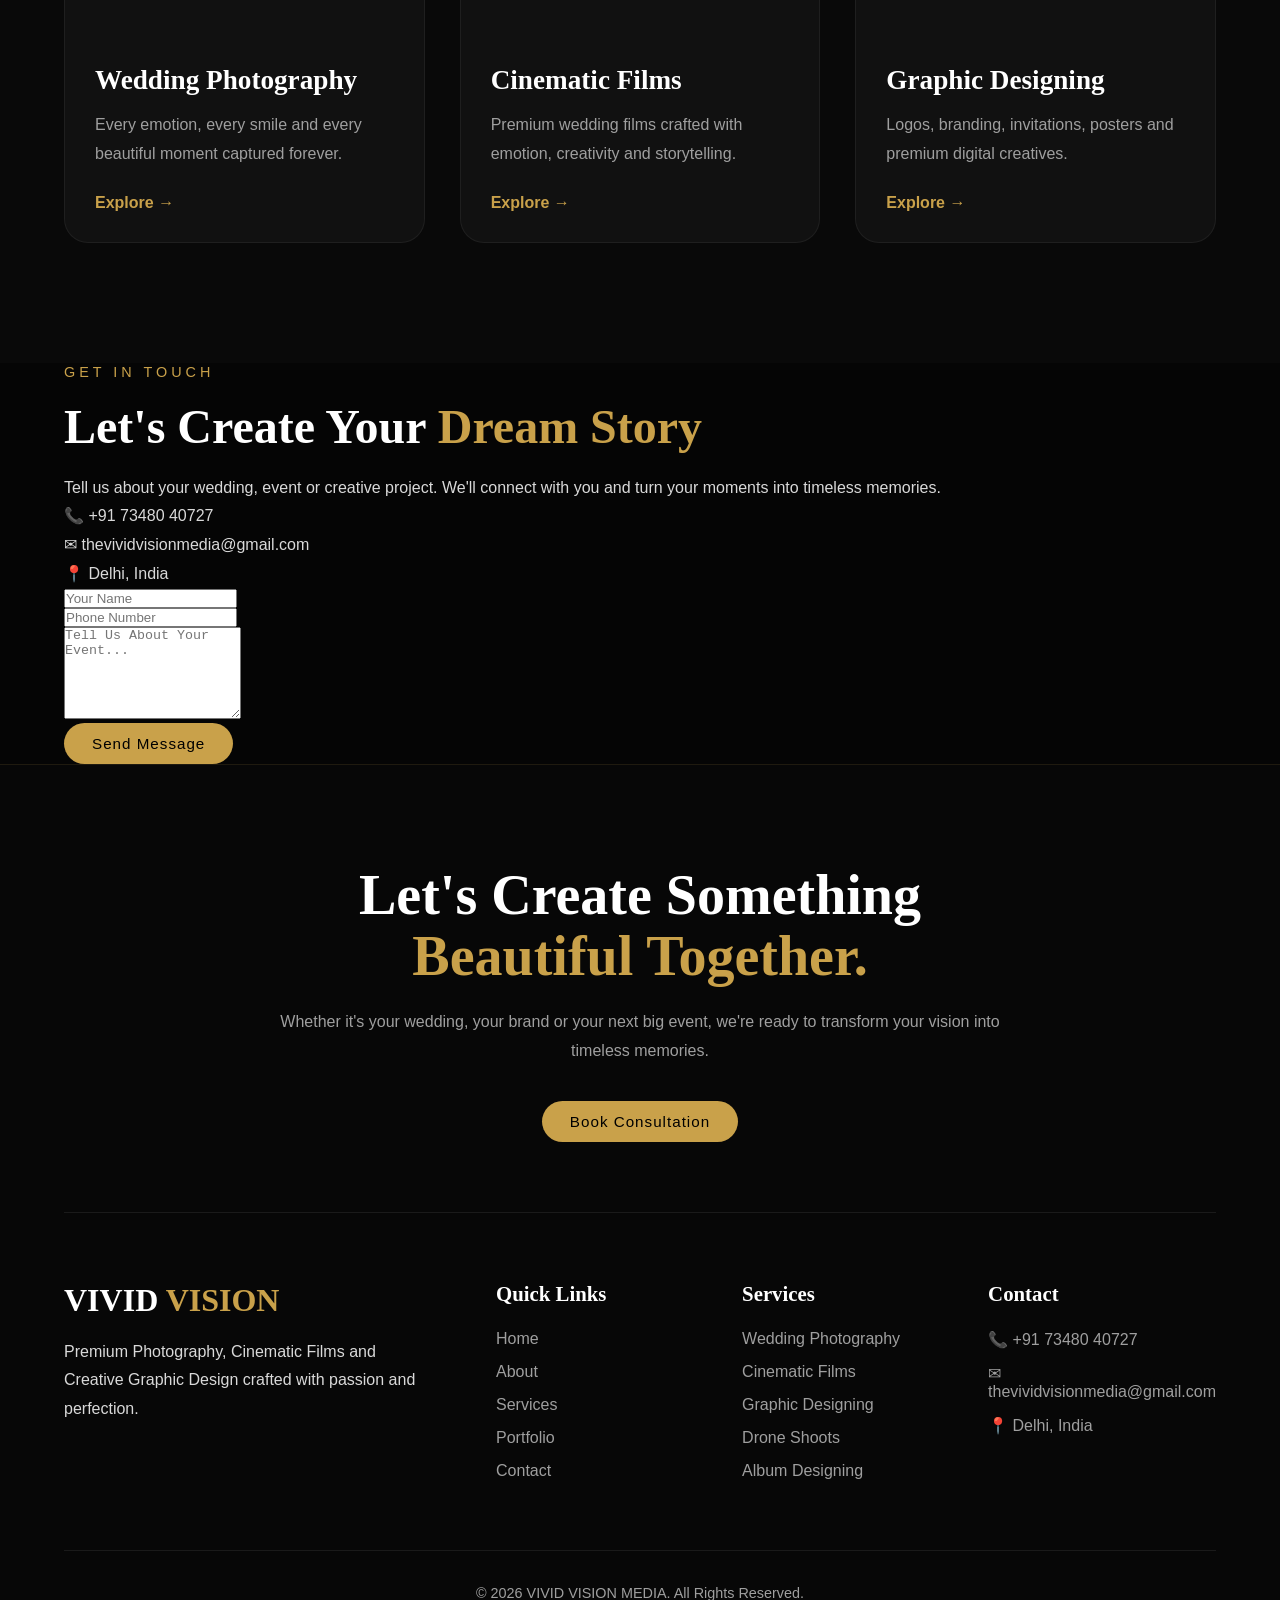
==== commit 4a935762: "navbar content swapped" ====
--- a/index.html
+++ b/index.html
@@ -43,11 +43,11 @@
         <ul class="nav-links">
           <li><a href="#">Home</a></li>
 
+          <li><a href="#">Services</a></li>
+
+          <li><a href="#">Portfolio</a></li>
+
           <li><a href="#">About</a></li>
-
-          <li><a href="#">Services</a></li>
-
-          <li><a href="#">Portfolio</a></li>
 
           <li><a href="#">Contact</a></li>
         </ul>
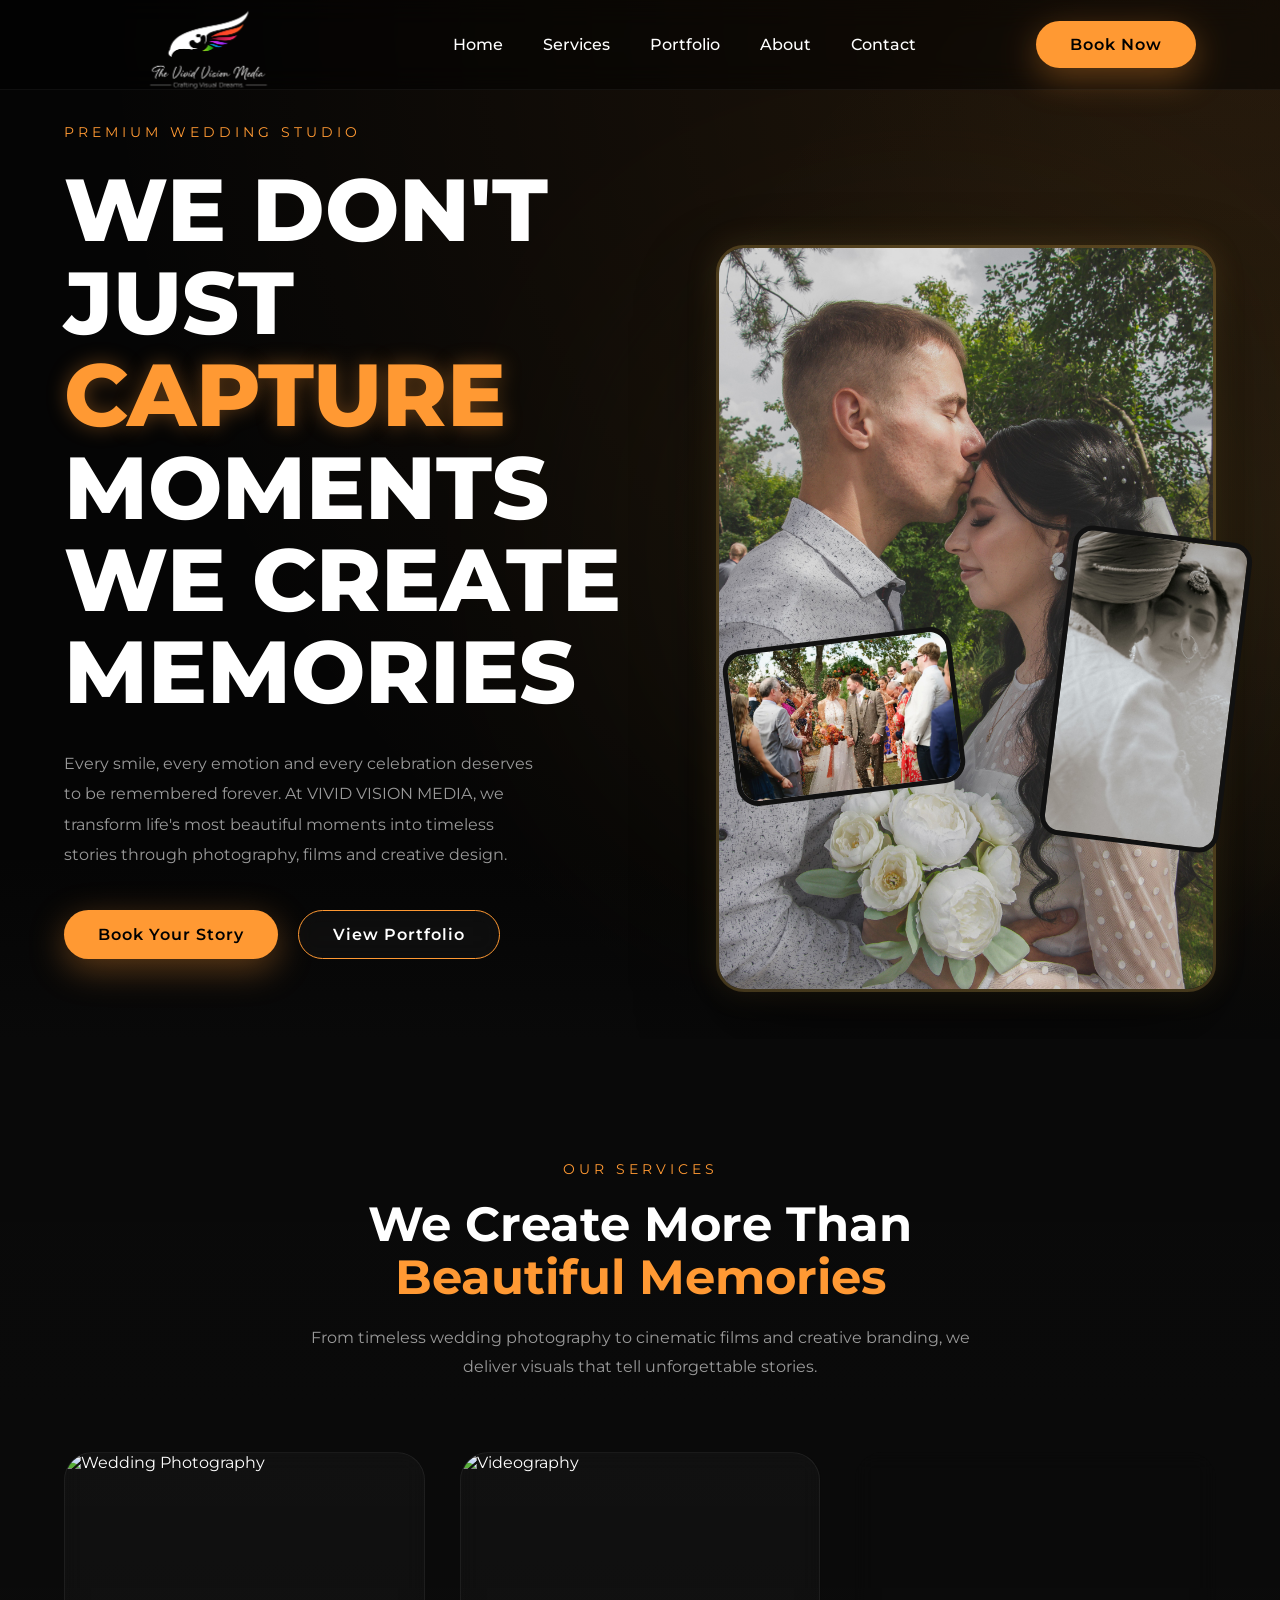
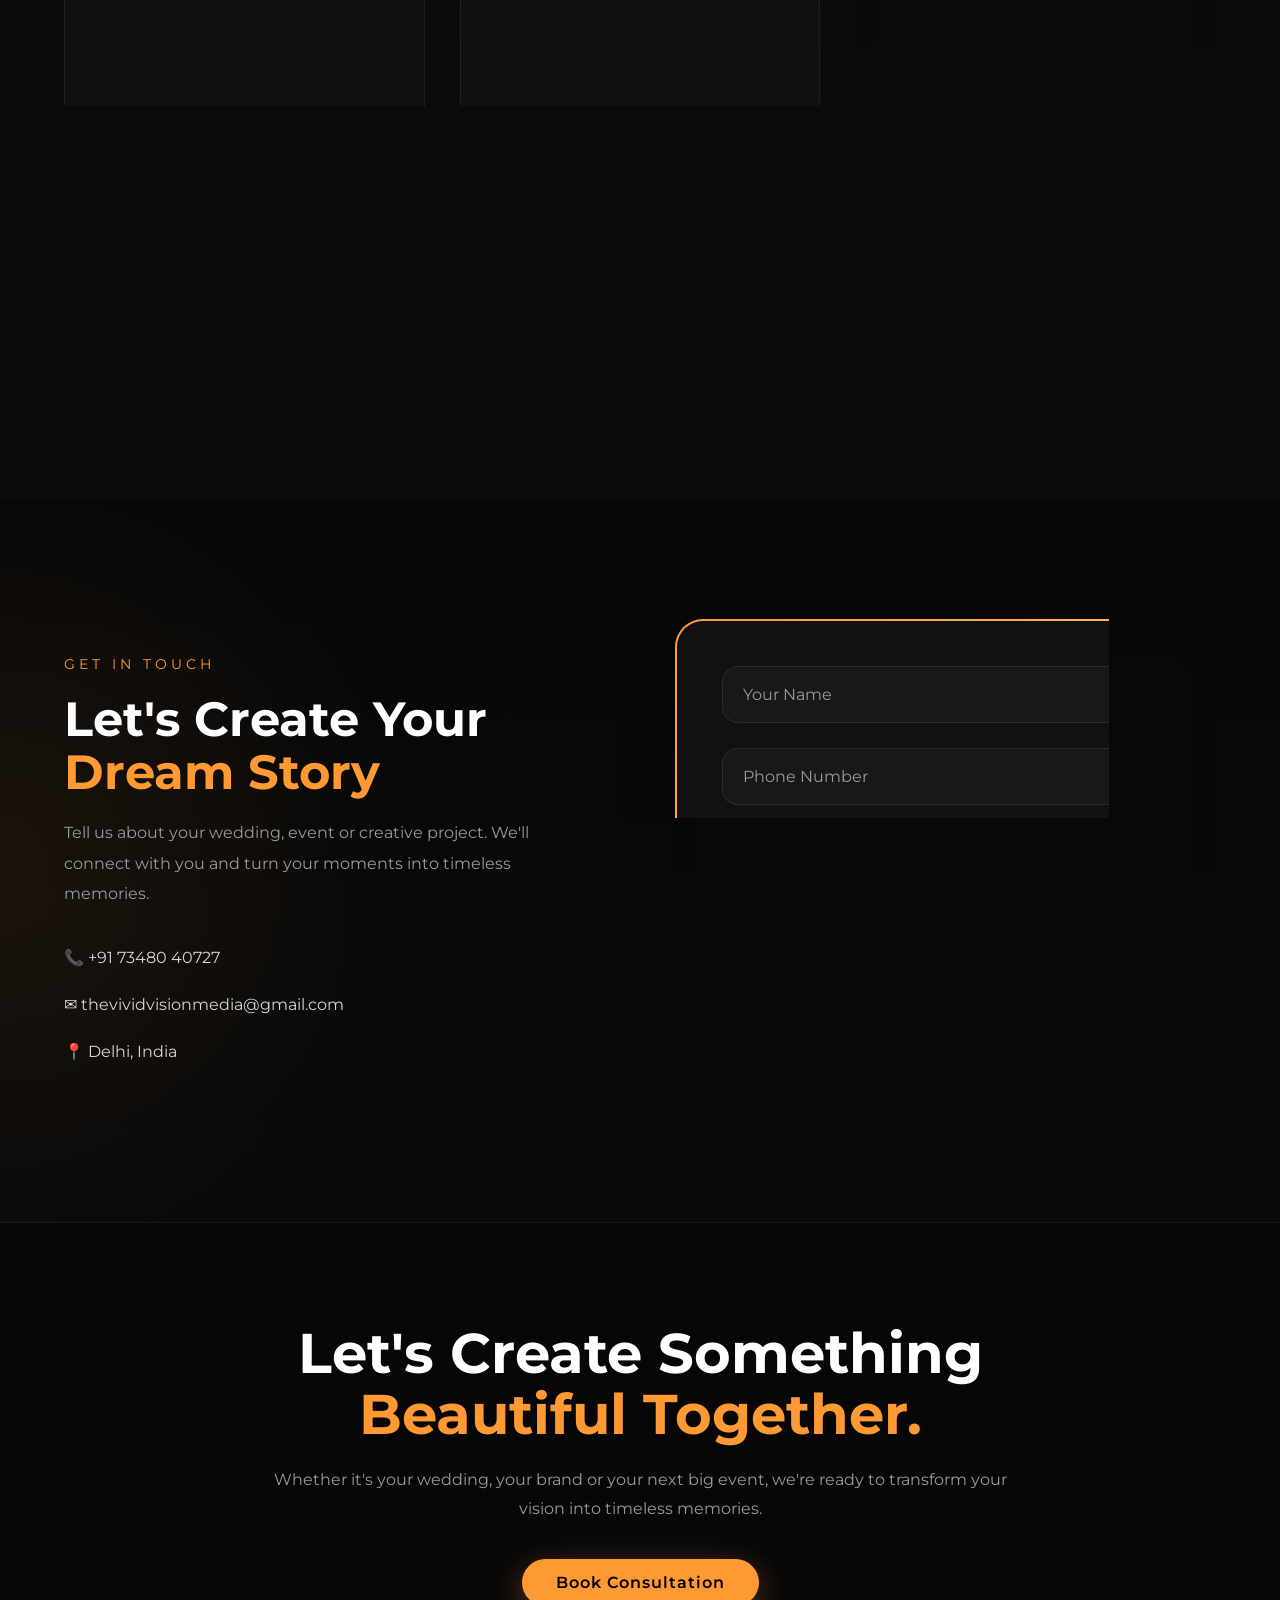
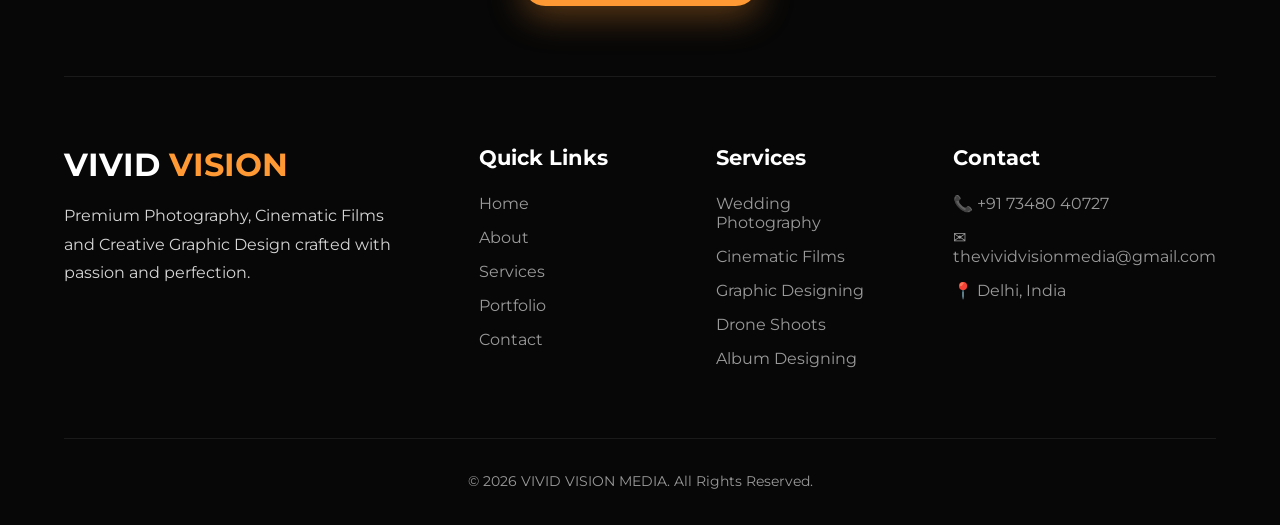
==== commit 6bcf91d9: "about and contact page built" ====
--- a/index.html
+++ b/index.html
@@ -47,9 +47,9 @@
 
           <li><a href="#">Portfolio</a></li>
 
-          <li><a href="#">About</a></li>
-
-          <li><a href="#">Contact</a></li>
+          <li><a href="about.html">About</a></li>
+
+          <li><a href="contact.html">Contact</a></li>
         </ul>
 
         <a href="#" class="btn btn-primary"> Book Now </a>
--- a/css/style.css
+++ b/css/style.css
@@ -7,35 +7,36 @@
 ========================================== */
 
 :root {
-  /* Colors */
-
-  --primary-color: #c9a14a;
-  --primary-hover: #d8b15c;
+
+  /* SAFFRON THEME */
+
+  --primary-color: #ff9933;
+  --primary-hover: #ffad52;
 
   --black: #050505;
   --dark: #0d0d0d;
-  --card: #171717;
+  --card: #111111;
 
   --white: #ffffff;
-  --text: #d9d9d9;
-  --gray: #9f9f9f;
-
-  --border: #262626;
-
-  --shadow: 0 15px 40px rgba(0, 0, 0, 0.35);
-
-  /* Fonts */
-
-  --heading-font: "Playfair Display", serif;
-  --body-font: "Poppins", sans-serif;
-
-  /* Container */
+
+  --text: #d6d6d6;
+  --gray: #9a9a9a;
+
+  --border: rgba(255,255,255,.08);
+
+  --shadow:
+      0 20px 60px rgba(0,0,0,.45);
+
+  /* FONT */
+
+  --heading-font: "Montserrat", sans-serif;
+  --body-font: "Montserrat", sans-serif;
+
+  /* LAYOUT */
 
   --container-width: 1200px;
 
-  /* Transition */
-
-  --transition: 0.35s ease;
+  --transition: .4s ease;
 }
 
 /* ==========================================
@@ -53,13 +54,17 @@
 }
 
 body {
+
   background:
-    radial-gradient(
-      circle at top right,
-      rgba(201, 161, 74, 0.08),
-      transparent 35%
-    ),
-    #050505;
+  radial-gradient(circle at top right,
+  rgba(255,153,51,.12),
+  transparent 30%),
+
+  radial-gradient(circle at bottom left,
+  rgba(255,153,51,.08),
+  transparent 35%),
+
+  #050505;
 
   color: var(--white);
 
@@ -130,6 +135,7 @@
 ========================================== */
 
 .btn {
+
   display: inline-flex;
 
   align-items: center;
@@ -138,42 +144,61 @@
 
   padding: 14px 34px;
 
-  border-radius: 50px;
+  border-radius: 60px;
 
   transition: var(--transition);
 
-  font-weight: 500;
+  font-weight: 600;
+
+  letter-spacing: 1px;
 }
 
 .btn-primary {
+
   background: var(--primary-color);
 
   color: black;
 
-  border-radius: 50px;
-
-  padding: 12px 28px;
-  font-size: 0.95rem;
-  letter-spacing: 1px;
-
-  transition: 0.4s;
+  box-shadow:
+  0 10px 35px rgba(255,153,51,.35);
 }
 
 .btn-primary:hover {
-  transform: translateY(-5px) scale(1.02);
-
-  box-shadow: 0 12px 35px rgba(201, 161, 74, 0.45);
-}
+
+  transform: translateY(-6px);
+
+  background: var(--primary-hover);
+
+  box-shadow:
+  0 18px 45px rgba(255,153,51,.45);
+}
+
+.btn-secondary {
+
+  border: 1px solid rgba(255,255,255,.15);
+
+  background: rgba(255,255,255,.03);
+
+  backdrop-filter: blur(10px);
+
+  color: white;
+}
+
+.btn-secondary:hover {
+
+  border-color: var(--primary-color);
+
+  background: rgba(255,153,51,.12);
+}
+
 
 /* ==========================================
    HEADER
 ========================================== */
 
-/*=========================================
-HEADER
-=========================================*/
 
 .header {
+
   position: fixed;
 
   top: 0;
@@ -184,30 +209,59 @@
 
   z-index: 1000;
 
-  padding: 20px 0;
-
-  background: transparent;
-
-  transition: all 0.4s ease;
-}
-
-.navbar {
+  height: 90px;
+
   display: flex;
 
+  align-items: center;
+
+  padding: 8px 0;
+
+  backdrop-filter: blur(14px);
+
+  background: rgba(0,0,0,.45);
+
+  border-bottom: 1px solid rgba(255,255,255,.05);
+}
+
+ .navbar {
+
+   display: flex;
+
   justify-content: space-between;
 
   align-items: center;
-  padding: 14px 30px;
+
+  padding: 8px 20px;
 }
 
 .logo {
-  font-size: 2rem;
-
-  font-family: var(--heading-font);
-
-  color: white;
-
-  letter-spacing: 2px;
+
+   display: flex;
+
+  align-items: center;
+
+   height: 70px;
+}
+
+.logo img {
+
+  height: 140px;
+
+  width: auto;
+
+  object-fit: contain;
+
+  display: block;
+
+  transition: .4s ease;
+
+  margin-top: 10px;
+}
+
+.logo img:hover {
+
+  transform: scale(1.05);
 }
 
 .logo span {
@@ -272,22 +326,29 @@
 
   padding: 120px 0 80px;
 }
-.hero::after {
-  content: "";
-
-  position: absolute;
-
-  left: 0;
-
-  bottom: 0;
-
-  width: 100%;
-
-  height: 180px;
-
-  background: linear-gradient(to bottom, transparent, #090909);
-
-  pointer-events: none;
+
+.hero::after{
+
+    content:"";
+
+    position:absolute;
+
+    left:0;
+
+    bottom:0;
+
+    width:100%;
+
+    height:180px;
+
+    background:linear-gradient(
+        to bottom,
+        transparent,
+        #090909
+    );
+
+    pointer-events:none;
+
 }
 
 /* Container */
@@ -301,7 +362,7 @@
 
   gap: 70px;
   position: relative;
-  z-index: 2;
+z-index: 2;
 }
 
 /* LEFT */
@@ -329,19 +390,24 @@
 /* Heading */
 
 .hero-title {
-  font-size: 5rem;
-
-  line-height: 1;
-
-  font-weight: 700;
+
+  font-size: 5.5rem;
+
+  line-height: 1.05;
+
+  font-weight: 800;
 
   margin-bottom: 30px;
+
+  text-transform: uppercase;
 }
 
 .hero-title span {
-  display: block;
 
   color: var(--primary-color);
+
+  text-shadow:
+  0 0 20px rgba(255,153,51,.35);
 }
 
 /* Paragraph */
@@ -363,8 +429,10 @@
 
   gap: 20px;
 }
-.hero-buttons .btn {
-  letter-spacing: 1px;
+.hero-buttons .btn{
+
+    letter-spacing:1px;
+
 }
 
 .btn-secondary {
@@ -390,24 +458,26 @@
 
 /* Main Image */
 
-.main-image {
-  position: absolute;
-
-  width: 500px;
-
-  right: 0;
-
-  top: 30px;
-
-  border-radius: 28px;
-
-  border: 3px solid rgba(201, 161, 74, 0.3);
-
-  box-shadow:
-    0 35px 80px rgba(0, 0, 0, 0.45),
-    0 0 30px rgba(201, 161, 74, 0.18);
-
-  transition: 0.5s;
+.main-image{
+
+    position:absolute;
+
+    width:500px;
+
+    right:0;
+
+    top:30px;
+
+    border-radius:28px;
+
+    border:3px solid rgba(201,161,74,.30);
+
+    box-shadow:
+        0 35px 80px rgba(0,0,0,.45),
+        0 0 30px rgba(201,161,74,.18);
+
+    transition:.5s;
+
 }
 
 /* Left Image */
@@ -424,9 +494,9 @@
   border-radius: 22px;
 
   border: 5px solid #111;
-  transform: rotate(-7deg);
-
-  transition: 0.5s;
+  transform:rotate(-7deg);
+
+transition:.5s;
 }
 
 /* Right Image */
@@ -443,10 +513,11 @@
   border-radius: 20px;
 
   border: 5px solid #111;
-  transform: rotate(7deg);
-
-  transition: 0.5s;
-}
+  transform:rotate(7deg);
+
+transition:.5s;
+}
+
 /*==================================================
                 GLOW EFFECT
 ==================================================*/
@@ -470,6 +541,7 @@
 
   top: 120px;
 }
+
 .hero::before {
   content: "";
 
@@ -499,253 +571,1483 @@
     0 0 35px rgba(201, 161, 74, 0.35);
 }
 
+ /*==================================================
+                CONTACT SECTION
+==================================================*/
+
+.contact {
+
+    padding: 120px 0;
+
+    background:
+    radial-gradient(circle at left,
+    rgba(255,153,51,.08),
+    transparent 30%),
+
+    #070707;
+}
+
+.contact-wrapper {
+
+    display: grid;
+
+    grid-template-columns: 1fr 1fr;
+
+    gap: 70px;
+
+    align-items: center;
+}
+
+/* LEFT SIDE */
+
+.contact-content .section-title {
+
+    margin: 20px 0;
+}
+
+.contact-text {
+
+    color: var(--gray);
+
+    line-height: 1.9;
+
+    margin-bottom: 35px;
+
+    max-width: 500px;
+}
+
+.contact-details {
+
+    display: flex;
+
+    flex-direction: column;
+
+    gap: 18px;
+}
+
+.contact-details p {
+
+    color: var(--text);
+
+    font-size: 1rem;
+}
+
+/* FORM */
+
+.contact-form {
+
+    background:
+    linear-gradient(
+    180deg,
+    rgba(255,255,255,.04),
+    rgba(255,255,255,.02)
+    );
+
+    padding: 45px;
+
+    border-radius: 28px;
+
+    border: 1px solid rgba(255,255,255,.08);
+
+    backdrop-filter: blur(12px);
+
+    box-shadow:
+    0 20px 50px rgba(0,0,0,.35);
+}
+
+.input-group {
+
+    margin-bottom: 25px;
+}
+
+.contact-form input,
+.contact-form textarea {
+
+    width: 100%;
+
+    padding: 18px 20px;
+
+    border-radius: 16px;
+
+    border: 1px solid rgba(255,255,255,.08);
+
+    background: rgba(255,255,255,.03);
+
+    color: white;
+
+    font-family: inherit;
+
+    font-size: 1rem;
+
+    outline: none;
+
+    transition: .4s;
+}
+
+.contact-form textarea {
+
+    resize: none;
+}
+
+.contact-form input:focus,
+.contact-form textarea:focus {
+
+    border-color: var(--primary-color);
+
+    box-shadow:
+    0 0 20px rgba(255,153,51,.15);
+}
+
+.contact-form input::placeholder,
+.contact-form textarea::placeholder {
+
+    color: #9a9a9a;
+}
+
+/* BUTTON */
+
+.contact-form .btn {
+
+    width: 100%;
+}
+
+/* HOVER EFFECT */
+
+.contact-form:hover {
+
+    transform: translateY(-5px);
+
+    transition: .4s;
+}
+
+
 /*==================================================
                 SERVICES
 ==================================================*/
 
-/*==================================================
-                SERVICES
-==================================================*/
-
-.services {
-  padding: 120px 0;
-
-  background: #090909;
-}
-
-.section-header {
-  text-align: center;
-
-  max-width: 700px;
-
-  margin: 0 auto 70px;
-}
-
-.section-tag {
-  color: var(--primary-color);
-
-  letter-spacing: 4px;
-
-  font-size: 0.9rem;
-
-  text-transform: uppercase;
-}
-
-.section-title {
-  font-size: 3rem;
-
-  margin: 20px 0;
-}
-
-.section-title span {
-  color: var(--primary-color);
-}
-
-.section-description {
-  color: var(--gray);
-
-  line-height: 1.8;
-}
-
-.services-grid {
-  display: grid;
-
-  grid-template-columns: repeat(3, 1fr);
-
-  gap: 35px;
+.services{
+
+    padding:120px 0;
+
+    background:#090909;
+
+}
+
+section {
+
+  position: relative;
+}
+
+section::before {
+
+  content: "";
+
+  position: absolute;
+
+  inset: 0;
+
+  background:
+  linear-gradient(
+  180deg,
+  transparent,
+  rgba(255,255,255,.01)
+  );
+
+  pointer-events: none;
+}
+
+.section-header{
+
+    text-align:center;
+
+    max-width:700px;
+
+    margin:0 auto 70px;
+
+}
+
+.section-tag{
+
+    color:var(--primary-color);
+
+    letter-spacing:4px;
+
+    font-size:.9rem;
+
+    text-transform:uppercase;
+
+}
+
+.section-title{
+
+    font-size:3rem;
+
+    margin:20px 0;
+
+}
+
+.section-title span{
+
+    color:var(--primary-color);
+
+}
+
+.section-description{
+
+    color:var(--gray);
+
+    line-height:1.8;
+
+}
+
+.services-grid{
+
+    display:grid;
+
+    grid-template-columns:repeat(3,1fr);
+
+    gap:35px;
+
 }
 
 .service-card {
-  background: #111;
-
-  border-radius: 24px;
+
+  background:
+  linear-gradient(
+  180deg,
+  rgba(255,255,255,.03),
+  rgba(255,255,255,.01)
+  );
+
+  border-radius: 28px;
 
   overflow: hidden;
 
-  transition: 0.45s;
-
-  border: 1px solid rgba(255, 255, 255, 0.06);
+  transition: .45s;
+
+  border: 1px solid rgba(255,255,255,.06);
+
+  backdrop-filter: blur(10px);
 }
 
 .service-card:hover {
-  transform: translateY(-12px);
-
-  border-color: rgba(201, 161, 74, 0.35);
-
-  box-shadow: 0 25px 60px rgba(0, 0, 0, 0.45);
-}
-
-.service-image {
-  overflow: hidden;
-
-  height: 260px;
-}
-
-.service-image img {
-  width: 100%;
-
-  height: 100%;
-
-  object-fit: cover;
-
-  transition: 0.6s;
-}
-
-.service-card:hover img {
-  transform: scale(1.08);
-}
-.service-content {
-  padding: 30px;
-}
-
-.service-content h3 {
-  margin-bottom: 15px;
-
-  font-size: 1.7rem;
-}
-
-.service-content p {
-  color: var(--gray);
-
-  line-height: 1.8;
-
-  margin-bottom: 25px;
-}
-
-.service-link {
-  color: var(--primary-color);
-
-  font-weight: 600;
-
-  transition: 0.4s;
-}
-
-.service-link:hover {
-  letter-spacing: 1px;
+
+  transform:
+  translateY(-14px);
+
+  border-color:
+  rgba(255,153,51,.35);
+
+  box-shadow:
+  0 30px 60px rgba(0,0,0,.45),
+  0 0 30px rgba(255,153,51,.12);
+}
+
+.service-image{
+
+    overflow:hidden;
+
+    height:260px;
+
+}
+
+.service-image img{
+
+    width:100%;
+
+    height:100%;
+
+    object-fit:cover;
+
+    transition:.6s;
+
+}
+
+.service-card:hover img{
+
+    transform:scale(1.08);
+
+}
+.service-content{
+
+    padding:30px;
+
+}
+
+.service-content h3{
+
+    margin-bottom:15px;
+
+    font-size:1.7rem;
+
+}
+
+.service-content p{
+
+    color:var(--gray);
+
+    line-height:1.8;
+
+    margin-bottom:25px;
+
+}
+
+.service-link{
+
+    color:var(--primary-color);
+
+    font-weight:600;
+
+    transition:.4s;
+
+}
+
+.service-link:hover{
+
+    letter-spacing:1px;
+
 }
 /*=========================================
         HERO HOVER EFFECTS
 =========================================*/
 
-.hero-gallery:hover .main-image {
-  transform: translateY(-12px) scale(1.02);
-}
-
-.hero-gallery:hover .left-image {
-  transform: rotate(-10deg) translateY(-10px);
-}
-
-.hero-gallery:hover .right-image {
-  transform: rotate(10deg) translateY(-10px);
+.hero-gallery:hover .main-image{
+
+    transform:translateY(-12px) scale(1.02);
+
+}
+
+.hero-gallery:hover .left-image{
+
+    transform:rotate(-10deg) translateY(-10px);
+
+}
+
+.hero-gallery:hover .right-image{
+
+    transform:rotate(10deg) translateY(-10px);
+
 }
 
 /*==================================================
                     FOOTER
 ==================================================*/
 
-.footer {
-  background: #070707;
-
-  padding: 100px 0 30px;
-
-  border-top: 1px solid rgba(201, 161, 74, 0.12);
-}
-
-.footer hr {
-  border: none;
-
-  height: 1px;
-
-  background: rgba(255, 255, 255, 0.08);
-
-  margin: 70px 0;
-}
-.footer-cta {
-  text-align: center;
-
-  max-width: 750px;
-
-  margin: auto;
-}
-
-.footer-cta h2 {
-  font-size: 3.5rem;
-
-  margin-bottom: 20px;
-}
-
-.footer-cta span {
-  color: var(--primary-color);
-}
-
-.footer-cta p {
-  color: var(--gray);
-
-  line-height: 1.8;
-
-  margin-bottom: 35px;
-}
-.footer-content {
-  display: grid;
-
-  grid-template-columns: 2fr 1fr 1fr 1fr;
-
-  gap: 60px;
-}
-
-.footer-column h4 {
-  margin-bottom: 25px;
-
-  font-size: 1.3rem;
-}
-
-.footer-column ul {
-  display: flex;
-
-  flex-direction: column;
-
-  gap: 15px;
-}
-
-.footer-column a {
-  color: var(--gray);
-
-  transition: 0.35s;
-}
-
-.footer-column a:hover {
-  color: var(--primary-color);
-
-  padding-left: 8px;
-}
-
-.footer-column li {
-  color: var(--gray);
-}
-.footer-logo {
-  font-size: 2rem;
-
-  margin-bottom: 20px;
-}
-
-.footer-logo span {
-  color: var(--primary-color);
-}
-.footer-bottom {
-  margin-top: 70px;
-
-  padding-top: 30px;
-
-  text-align: center;
-
-  border-top: 1px solid rgba(255, 255, 255, 0.08);
-}
-
-.footer-bottom p {
-  color: var(--gray);
-
-  font-size: 0.9rem;
-}
-.footer .btn-primary:hover {
-  box-shadow: 0 0 30px rgba(201, 161, 74, 0.45);
-}
+.footer{
+
+    background:#070707;
+
+    padding:100px 0 30px;
+
+    border-top:1px solid rgba(201,161,74,.12);
+
+}
+
+.footer hr{
+
+    border:none;
+
+    height:1px;
+
+    background:rgba(255,255,255,.08);
+
+    margin:70px 0;
+
+}
+.footer-cta{
+
+    text-align:center;
+
+    max-width:750px;
+
+    margin:auto;
+
+}
+
+.footer-cta h2{
+
+    font-size:3.5rem;
+
+    margin-bottom:20px;
+
+}
+
+.footer-cta span{
+
+    color:var(--primary-color);
+
+}
+
+.footer-cta p{
+
+    color:var(--gray);
+
+    line-height:1.8;
+
+    margin-bottom:35px;
+
+}
+.footer-content{
+
+    display:grid;
+
+    grid-template-columns:2fr 1fr 1fr 1fr;
+
+    gap:60px;
+
+}
+
+.footer-column h4{
+
+    margin-bottom:25px;
+
+    font-size:1.3rem;
+
+}
+
+.footer-column ul{
+
+    display:flex;
+
+    flex-direction:column;
+
+    gap:15px;
+
+}
+
+.footer-column a{
+
+    color:var(--gray);
+
+    transition:.35s;
+
+}
+
+.footer-column a:hover{
+
+    color:var(--primary-color);
+
+    padding-left:8px;
+
+}
+
+.footer-column li{
+
+    color:var(--gray);
+
+}
+.footer-logo{
+
+    font-size:2rem;
+
+    margin-bottom:20px;
+
+}
+
+.footer-logo span{
+
+    color:var(--primary-color);
+
+}
+.footer-bottom{
+
+    margin-top:70px;
+
+    padding-top:30px;
+
+    text-align:center;
+
+    border-top:1px solid rgba(255,255,255,.08);
+
+}
+
+.footer-bottom p{
+
+    color:var(--gray);
+
+    font-size:.9rem;
+
+}
+.footer .btn-primary:hover{
+
+    box-shadow:
+
+    0 0 30px rgba(201,161,74,.45);
+
+}
+
+/* =========================================
+   RESPONSIVE
+========================================= */
+
+@media (max-width: 992px) {
+
+  .hero-wrapper {
+
+    grid-template-columns: 1fr;
+
+    text-align: center;
+  }
+
+  .hero-text {
+
+    margin-inline: auto;
+  }
+
+  .hero-buttons {
+
+    justify-content: center;
+  }
+
+  .hero-gallery {
+
+    margin-top: 60px;
+
+    height: 550px;
+  }
+
+  .services-grid {
+
+    grid-template-columns: 1fr;
+  }
+
+  .footer-content {
+
+    grid-template-columns: 1fr 1fr;
+  }
+
+  .hero-title {
+
+    font-size: 4rem;
+  }
+}
+
+@media (max-width: 768px) {
+
+  .nav-links {
+
+    display: none;
+  }
+
+  .hero-title {
+
+    font-size: 3rem;
+  }
+
+  .section-title {
+
+    font-size: 2.3rem;
+  }
+
+  .footer-cta h2 {
+
+    font-size: 2.3rem;
+  }
+
+  .footer-content {
+
+    grid-template-columns: 1fr;
+  }
+
+  .main-image {
+
+    width: 100%;
+  }
+
+  .left-image,
+  .right-image {
+
+    display: none;
+  }
+}
+
+@media (max-width: 992px) {
+
+    .contact-wrapper {
+
+        grid-template-columns: 1fr;
+
+        text-align: center;
+    }
+
+    .contact-text {
+
+        margin-inline: auto;
+    }
+
+    .contact-details {
+
+        align-items: center;
+    }
+}
+
+/* ===========================
+CONTACT PAGE
+===========================*/
+
+.contact-hero{
+
+padding:180px 0 120px;
+
+text-align:center;
+
+background:
+radial-gradient(circle,
+rgba(255,153,51,.15),
+transparent 60%);
+}
+
+.contact-hero h1{
+
+font-size:4rem;
+
+margin-bottom:20px;
+}
+
+.contact-hero p{
+
+max-width:700px;
+
+margin:auto;
+
+
+}
+
+.contact-info{
+
+padding:80px 0;
+}
+
+.info-grid{
+
+display:grid;
+
+grid-template-columns:repeat(3,1fr);
+
+gap:30px;
+}
+
+.info-card{
+
+background:rgba(255,255,255,.03);
+
+border:1px solid rgba(255,255,255,.08);
+
+padding:40px;
+
+border-radius:25px;
+
+text-align:center;
+
+transition:.4s;
+}
+
+.info-card:hover{
+
+transform:translateY(-10px);
+
+border-color:var(--primary-color);
+}
+
+.icon{
+
+font-size:2.2rem;
+
+margin-bottom:20px;
+}
+
+.contact-form {
+
+    position: relative;
+
+    padding: 45px;
+
+    border-radius: 28px;
+
+    border: 2px solid transparent;
+
+    background-image:
+        linear-gradient(#111, #111),
+        linear-gradient(135deg, #ff9933, #ffcc80);
+
+    background-origin: border-box;
+
+    background-clip: padding-box, border-box;
+
+    box-shadow:
+        0 20px 50px rgba(0,0,0,.35);
+
+    transition: .4s ease;
+}
+
+.contact-form:hover {
+
+    transform: translateY(-6px);
+
+    box-shadow:
+        0 0 35px rgba(255,153,51,.35);
+}
+
+.contact-page{
+
+padding:100px 0;
+}
+
+.contact-grid{
+
+display:grid;
+
+grid-template-columns:1fr 1fr;
+
+gap:60px;
+
+align-items:center;
+}
+
+.map-section{
+
+padding:100px 0;
+}
+
+.map{
+
+overflow:hidden;
+
+border-radius:25px;
+
+border:2px solid rgba(255,255,255,.08);
+}
+
+.map iframe{
+
+width:100%;
+
+height:450px;
+
+border:0;
+}
+
+.hours{
+
+padding:100px 0;
+}
+
+.hours-card{
+
+max-width: 600px;
+
+    margin: auto;
+
+    padding: 40px;
+
+    text-align: center;
+
+    border-radius: 20px;
+
+    background: rgba(255,255,255,.03);
+
+    border: 4px solid rgba(255,153,51,.35);
+
+    box-shadow:
+        0 0 25px rgba(255,153,51,.12);
+
+    transition: .4s ease;
+}
+
+.hours-card:hover {
+
+    border-color: var(--primary-color);
+
+    box-shadow:
+        0 0 35px rgba(255,153,51,.35);
+
+    transform: translateY(-5px);
+}
+
+.hours-card p{
+
+margin:15px 0;
+}
+
+.faq{
+
+padding:100px 0;
+}
+
+.faq-item{
+
+margin-bottom:25px;
+
+padding:30px;
+
+border-radius:20px;
+
+background:rgba(255,255,255,.03);
+
+border:1px solid rgba(255,255,255,.08);
+}
+
+.faq-item h3{
+
+margin-bottom:10px;
+}
+
+.active{
+
+color:var(--primary-color);
+}
+
+@media(max-width:992px){
+
+.info-grid{
+
+grid-template-columns:1fr;
+}
+
+.contact-grid{
+
+grid-template-columns:1fr;
+}
+
+.contact-hero h1{
+
+font-size:3rem;
+}
+}
+
+/*=========================================
+ABOUT HERO
+=========================================*/
+
+.about-hero{
+
+padding:180px 0 120px;
+
+text-align:center;
+
+background:
+radial-gradient(circle,
+rgba(255,153,51,.15),
+transparent 60%);
+}
+
+.about-hero h1{
+
+font-size:4.8rem;
+
+margin:25px auto;
+
+max-width:900px;
+
+line-height:1.1;
+}
+
+.about-hero h1 span{
+
+color:var(--primary-color);
+}
+
+.about-hero p{
+
+max-width:700px;
+
+margin:auto;
+
+color:var(--gray);
+
+font-size:1.1rem;
+
+line-height:1.9;
+}
+
+/*=========================================
+OUR STORY
+=========================================*/
+
+.our-story{
+
+padding:120px 0;
+}
+
+.story-wrapper{
+
+display:grid;
+
+grid-template-columns:1fr 1fr;
+
+gap:70px;
+
+align-items:center;
+}
+
+.story-image{
+
+overflow:hidden;
+
+border-radius:28px;
+
+border:3px solid rgba(255,153,51,.25);
+
+box-shadow:0 30px 70px rgba(0,0,0,.45);
+}
+
+.story-image img{
+
+height:100%;
+
+object-fit:cover;
+
+transition:.6s;
+}
+
+.story-image:hover img{
+
+transform:scale(1.08);
+}
+
+.story-content p{
+
+margin:25px 0;
+
+color:var(--gray);
+
+line-height:1.9;
+}
+
+/*=========================================
+MISSION
+=========================================*/
+
+.mission{
+
+padding:120px 0;
+
+background:#090909;
+}
+
+.mission-grid{
+
+display:grid;
+
+grid-template-columns:repeat(2,1fr);
+
+gap:40px;
+}
+
+.mission-card{
+
+padding:45px;
+
+border-radius:28px;
+
+background:
+linear-gradient(#111,#111),
+linear-gradient(135deg,#ff9933,#ffcc80);
+
+background-origin:border-box;
+
+background-clip:padding-box,border-box;
+
+border:2px solid transparent;
+
+transition:.4s;
+}
+
+.mission-card:hover{
+
+transform:translateY(-10px);
+
+box-shadow:0 0 35px rgba(255,153,51,.30);
+}
+
+.mission-icon{
+
+font-size:3rem;
+
+margin-bottom:20px;
+}
+
+.mission-card h3{
+
+font-size:2rem;
+
+margin-bottom:20px;
+}
+
+.mission-card p{
+
+color:var(--gray);
+
+line-height:1.9;
+}
+
+@media(max-width:992px){
+
+.story-wrapper{
+
+grid-template-columns:1fr;
+
+}
+
+.mission-grid{
+
+grid-template-columns:1fr;
+
+}
+
+.about-hero h1{
+
+font-size:3.2rem;
+
+}
+}
+
+/*=========================================
+TEAM
+=========================================*/
+
+.team{
+
+padding:120px 0;
+}
+
+.team-grid{
+
+display:grid;
+
+grid-template-columns:repeat(3,1fr);
+
+gap:35px;
+
+margin-top:70px;
+}
+
+.team-card{
+
+padding:35px;
+
+text-align:center;
+
+border-radius:28px;
+
+background:
+linear-gradient(#111,#111),
+linear-gradient(135deg,#ff9933,#ffcc80);
+
+background-origin:border-box;
+
+background-clip:padding-box,border-box;
+
+border:2px solid transparent;
+
+transition:.45s;
+}
+
+.team-card:hover{
+
+transform:translateY(-12px);
+
+box-shadow:0 0 35px rgba(255,153,51,.30);
+}
+
+.featured{
+
+transform:scale(1.05);
+}
+
+.featured:hover{
+
+transform:scale(1.08) translateY(-10px);
+}
+
+.team-image{
+
+width:180px;
+
+height:180px;
+
+margin:auto;
+
+border-radius:50%;
+
+overflow:hidden;
+
+margin-bottom:25px;
+
+border:4px solid rgba(255,153,51,.35);
+}
+
+.team-image img{
+
+width:100%;
+
+height:100%;
+
+object-fit:cover;
+
+transition:.5s;
+}
+
+.team-card:hover img{
+
+transform:scale(1.1);
+}
+
+.team-card h3{
+
+margin-bottom:10px;
+
+font-size:1.6rem;
+}
+
+.team-card span{
+
+display:block;
+
+margin-bottom:20px;
+
+color:var(--primary-color);
+
+font-weight:600;
+}
+
+/*=========================================
+STATS
+=========================================*/
+
+.stats{
+
+padding:120px 0;
+
+background:#090909;
+}
+
+.stats-grid{
+
+display:grid;
+
+grid-template-columns:repeat(4,1fr);
+
+gap:30px;
+}
+
+.stat-card{
+
+padding:40px;
+
+text-align:center;
+
+border-radius:25px;
+
+background:rgba(255,255,255,.03);
+
+border:2px solid rgba(255,153,51,.20);
+
+transition:.4s;
+}
+
+.stat-card:hover{
+
+transform:translateY(-8px);
+
+border-color:var(--primary-color);
+}
+
+.stat-card h2{
+
+font-size:3rem;
+
+color:var(--primary-color);
+
+margin-bottom:10px;
+}
+
+/*=========================================
+WHY US
+=========================================*/
+
+.why-us{
+
+padding:120px 0;
+}
+
+.why-grid{
+
+display:grid;
+
+grid-template-columns:repeat(2,1fr);
+
+gap:35px;
+
+margin-top:70px;
+}
+
+.why-card{
+
+padding:40px;
+
+border-radius:25px;
+
+background:
+linear-gradient(#111,#111),
+linear-gradient(135deg,#ff9933,#ffcc80);
+
+background-origin:border-box;
+
+background-clip:padding-box,border-box;
+
+border:2px solid transparent;
+
+transition:.45s;
+}
+
+.why-card:hover{
+
+transform:translateY(-10px);
+
+box-shadow:0 0 35px rgba(255,153,51,.30);
+}
+
+.why-icon{
+
+font-size:3rem;
+
+margin-bottom:20px;
+}
+
+.why-card h3{
+
+margin-bottom:15px;
+}
+
+.why-card p{
+
+color:var(--gray);
+
+line-height:1.8;
+}
+
+@media(max-width:992px){
+
+.team-grid{
+
+grid-template-columns:1fr;
+}
+
+.stats-grid{
+
+grid-template-columns:repeat(2,1fr);
+}
+
+.why-grid{
+
+grid-template-columns:1fr;
+}
+
+.featured{
+
+transform:none;
+}
+
+}
+
+@media(max-width:768px){
+
+.stats-grid{
+
+grid-template-columns:1fr;
+}
+
+}
+
+/*=========================================
+GALLERY
+=========================================*/
+
+.gallery{
+
+padding:120px 0;
+
+background:#090909;
+}
+
+.gallery-grid{
+
+display:grid;
+
+grid-template-columns:repeat(3,1fr);
+
+gap:25px;
+
+margin-top:70px;
+}
+
+.gallery-grid img{
+
+width:100%;
+
+height:320px;
+
+object-fit:cover;
+
+border-radius:25px;
+
+border:2px solid rgba(255,153,51,.20);
+
+transition:.5s;
+}
+
+.gallery-grid img:hover{
+
+transform:scale(1.05);
+
+border-color:var(--primary-color);
+
+box-shadow:0 20px 45px rgba(255,153,51,.30);
+}
+
+/*=========================================
+TESTIMONIAL
+=========================================*/
+
+.testimonial{
+
+padding:120px 0;
+}
+
+.testimonial-card{
+
+max-width:900px;
+
+margin:auto;
+
+padding:60px;
+
+text-align:center;
+
+border-radius:30px;
+
+background:
+linear-gradient(#111,#111),
+linear-gradient(135deg,#ff9933,#ffcc80);
+
+background-origin:border-box;
+
+background-clip:padding-box,border-box;
+
+border:2px solid transparent;
+}
+
+.testimonial-card h2{
+
+font-size:2.6rem;
+
+margin-bottom:30px;
+}
+
+.testimonial-card p{
+
+font-size:1.1rem;
+
+line-height:2;
+
+color:var(--gray);
+
+margin-bottom:30px;
+}
+
+.testimonial-card h4{
+
+color:var(--primary-color);
+
+letter-spacing:2px;
+}
+
+/*=========================================
+ABOUT CTA
+=========================================*/
+
+.about-cta{
+
+padding:130px 0;
+
+text-align:center;
+
+background:
+radial-gradient(circle,
+rgba(255,153,51,.12),
+transparent 60%);
+}
+
+.about-cta h2{
+
+font-size:4rem;
+
+margin-bottom:25px;
+}
+
+.about-cta span{
+
+color:var(--primary-color);
+}
+
+.about-cta p{
+
+max-width:750px;
+
+margin:auto;
+
+margin-bottom:40px;
+
+color:var(--gray);
+
+line-height:1.9;
+}
+
+/*=========================================
+RESPONSIVE
+=========================================*/
+
+@media(max-width:992px){
+
+.gallery-grid{
+
+grid-template-columns:repeat(2,1fr);
+
+}
+
+.about-cta h2{
+
+font-size:3rem;
+
+}
+
+.testimonial-card{
+
+padding:40px;
+
+}
+
+}
+
+@media(max-width:768px){
+
+.gallery-grid{
+
+grid-template-columns:1fr;
+
+}
+
+.testimonial-card h2{
+
+font-size:2rem;
+
+}
+
+.about-cta h2{
+
+font-size:2.4rem;
+
+}
+
+}
